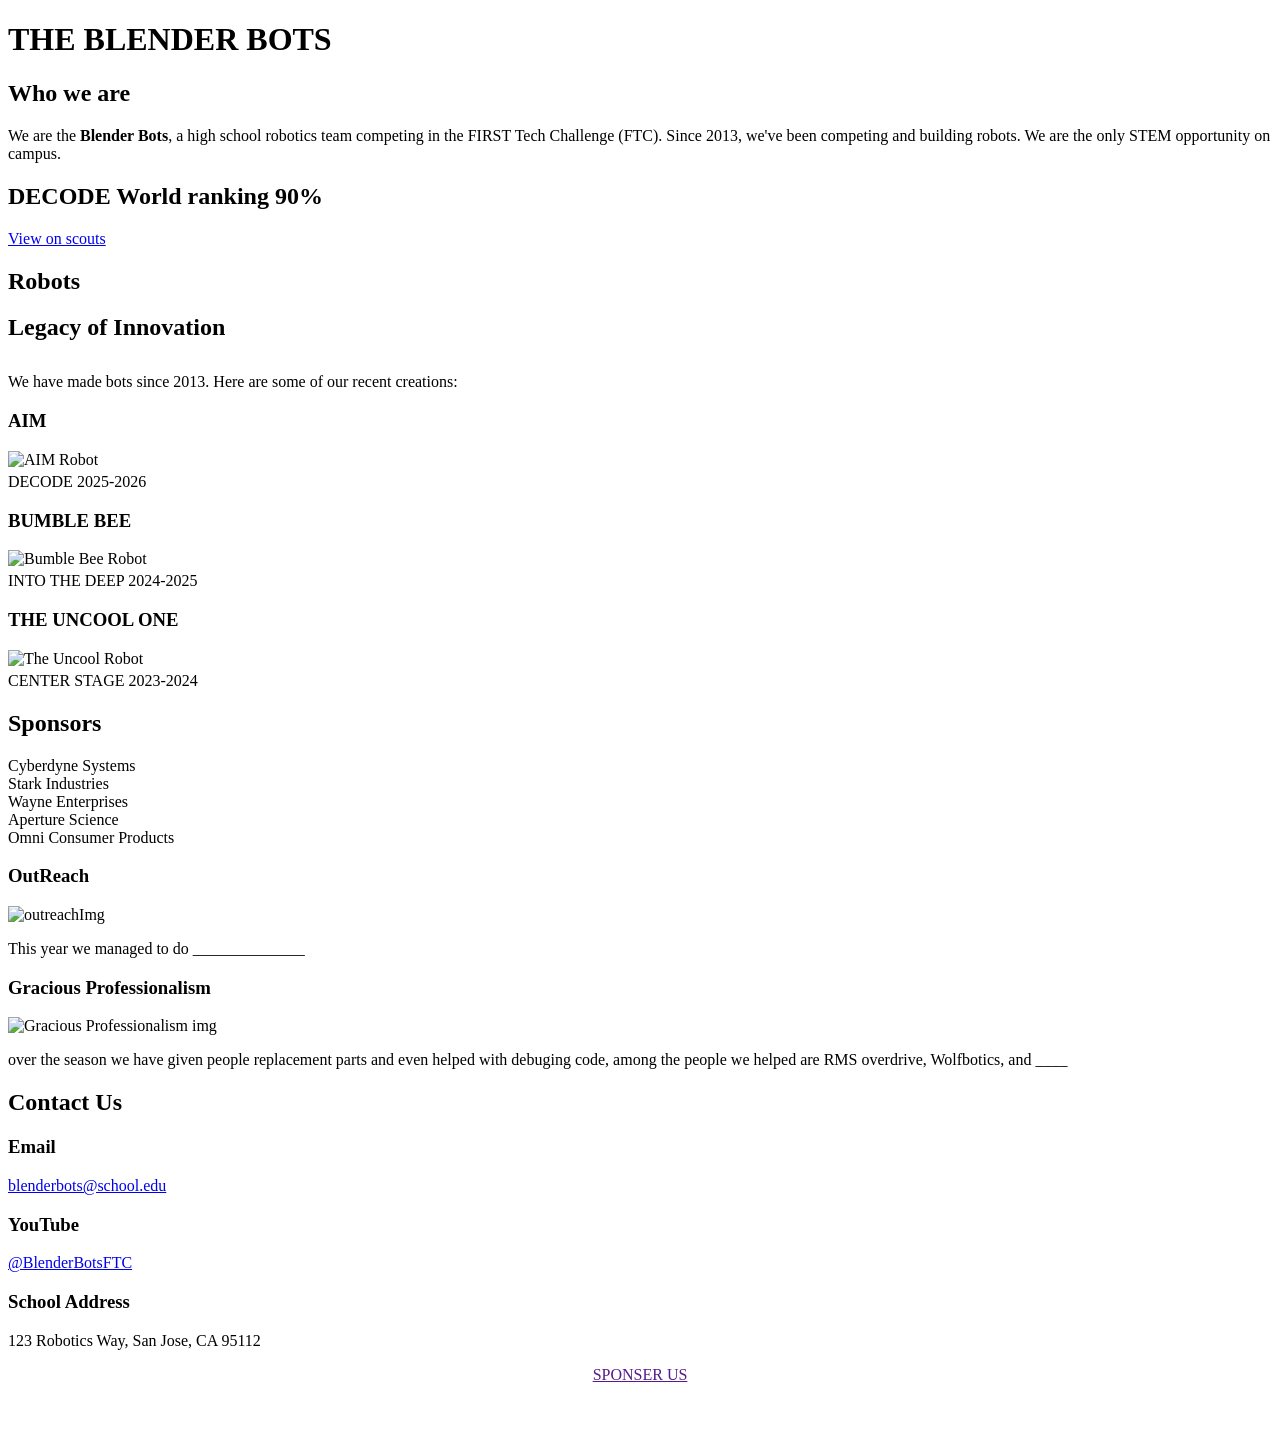
==== index.html @ 5332c852 "creating experimental changes to bot websites" ====
<!DOCTYPE html>
<html lang="en">
<head>
    <meta charset="UTF-8">
    <meta name="viewport" content="width=device-width, initial-scale=1.0">
    <title>Blender Bots | FTC Robotics</title>
    <link rel="preconnect" href="https://fonts.googleapis.com">
    <link rel="preconnect" href="https://fonts.gstatic.com" crossorigin>
    <link href="https://fonts.googleapis.com/css2?family=Inter:wght@400;600;800&display=swap" rel="stylesheet">
    <link rel="stylesheet" href="src/styles.css">
</head>
<body>

<div class="parallax"></div>
<div class="title"><h1>THE BLENDER BOTS</h1></div>

<div class="content">
    <section class="about">
        <h1>Who we are</h1>
        <p>We are the <strong>Blender Bots</strong>, a high school robotics team competing in the FIRST Tech Challenge (FTC). Since 2013, we've been competing and building robots. We are the only STEM opportunity on campus.</p>
    </section>
    <section class="info">
    <h1>
    <span class="year">DECODE</span> World ranking <span class="worldPerc">90</span>%
    </h1>

    <a class="scouts" href="https://ftcscout.org/teams/12492">View on scouts</a>
    <br>
    </section>

    <section class="ourRobots">
        <h1>Robots</h1>
        <h2 style="color: var(--neon-yellow); margin-bottom: 2rem;">Legacy of Innovation</h2>
        <p>We have made bots since 2013. Here are some of our recent creations:</p>
        
        <div class="bots">
            <div class="bot" onclick="window.location = '/src/bot.html?bot=AIM'">
                <h3 class="botName glitch" data-text="AIM">AIM</h3>
                <div class="bot-image-placeholder">
                    <img src="https://images.unsplash.com/photo-1531746790731-6c087fecd05a?auto=format&fit=crop&q=80&w=800" alt="AIM Robot">
                </div>
                <p style="margin-top: 4px;">DECODE 2025-2026</p>
            </div>
            
            <div class="bot" onclick="window.location = '/src/bot.html?bot=BUMBLE_BEE'">
                <h3 class="botName glitch" data-text="BUMBLE BEE">BUMBLE BEE</h3>
                <div class="bot-image-placeholder">
                    <img src="https://images.unsplash.com/photo-1485827404703-89b55fcc595e?auto=format&fit=crop&q=80&w=800" alt="Bumble Bee Robot">
                </div>
                <p style="margin-top: 4px;">INTO THE DEEP 2024-2025</p>
            </div>
            
            <div class="bot" onclick="window.location = '/src/bot.html?bot=THE_UNCOOL_ONE'">
                <h3 class="botName glitch" data-text="THE UNCOOL ONE">THE UNCOOL ONE</h3>
                <div class="bot-image-placeholder">
                    <img src="https://images.unsplash.com/photo-1589254065878-42c9da997008?auto=format&fit=crop&q=80&w=800" alt="The Uncool Robot">
                </div>
                <p style="margin-top: 4px;">CENTER STAGE 2023-2024</p>
            </div>
        </div>
    </section>
    <section class="sponsors">
        <h1>Sponsors</h1>
        <div class="sponsorsGrid">
            <div class="sponsor">Cyberdyne Systems</div>
            <div class="sponsor">Stark Industries</div>
            <div class="sponsor">Wayne Enterprises</div>
            <div class="sponsor">Aperture Science</div>
            <div class="sponsor">Omni Consumer Products</div>
        </div>
    </section>
    <section class="outreachSec">
    <div class="outreach">
    <h3 class="glitch" data-text="OutReach">OutReach</h3>
    <img alt="outreachImg" src="https://images.unsplash.com/photo-1589254065878-42c9da997008?auto=format&fit=crop&q=80&w=800">
    <p>This year we managed to do ______________</p>
    </div>
    <div class="GraciousProfessionalism">
    <h3 class="glitch" data-text="Gracious Professionalism">Gracious Professionalism</h3>
    <img alt="Gracious Professionalism img" src="https://images.unsplash.com/photo-1589254065878-42c9da997008?auto=format&fit=crop&q=80&w=800">
    <p>over the season we have given people replacement parts and even helped with debuging code, among the people we helped are RMS overdrive, Wolfbotics, and ____</p>
    </div>
    </section>
    <section class="contact">
        <h1>Contact Us</h1>
        <div class="contactGrid">
            <div class="contactCard">
                <h3>Email</h3>
                <a href="mailto:blenderbots@school.edu">blenderbots@school.edu</a>
            </div>
            <div class="contactCard">
                <h3>YouTube</h3>
                <a href="https://youtube.com/@BlenderBotsFTC" target="_blank">@BlenderBotsFTC</a>
            </div>
            <div class="contactCard">
                <h3>School Address</h3>
                <p>123 Robotics Way, San Jose, CA 95112</p>
            </div>
        </div>
    </section>
    <div style="text-align: center;" class="sponserUs"><a href="">SPONSER US</a></p>
    <br/>
    <br/>
</div>

</body>
</html>
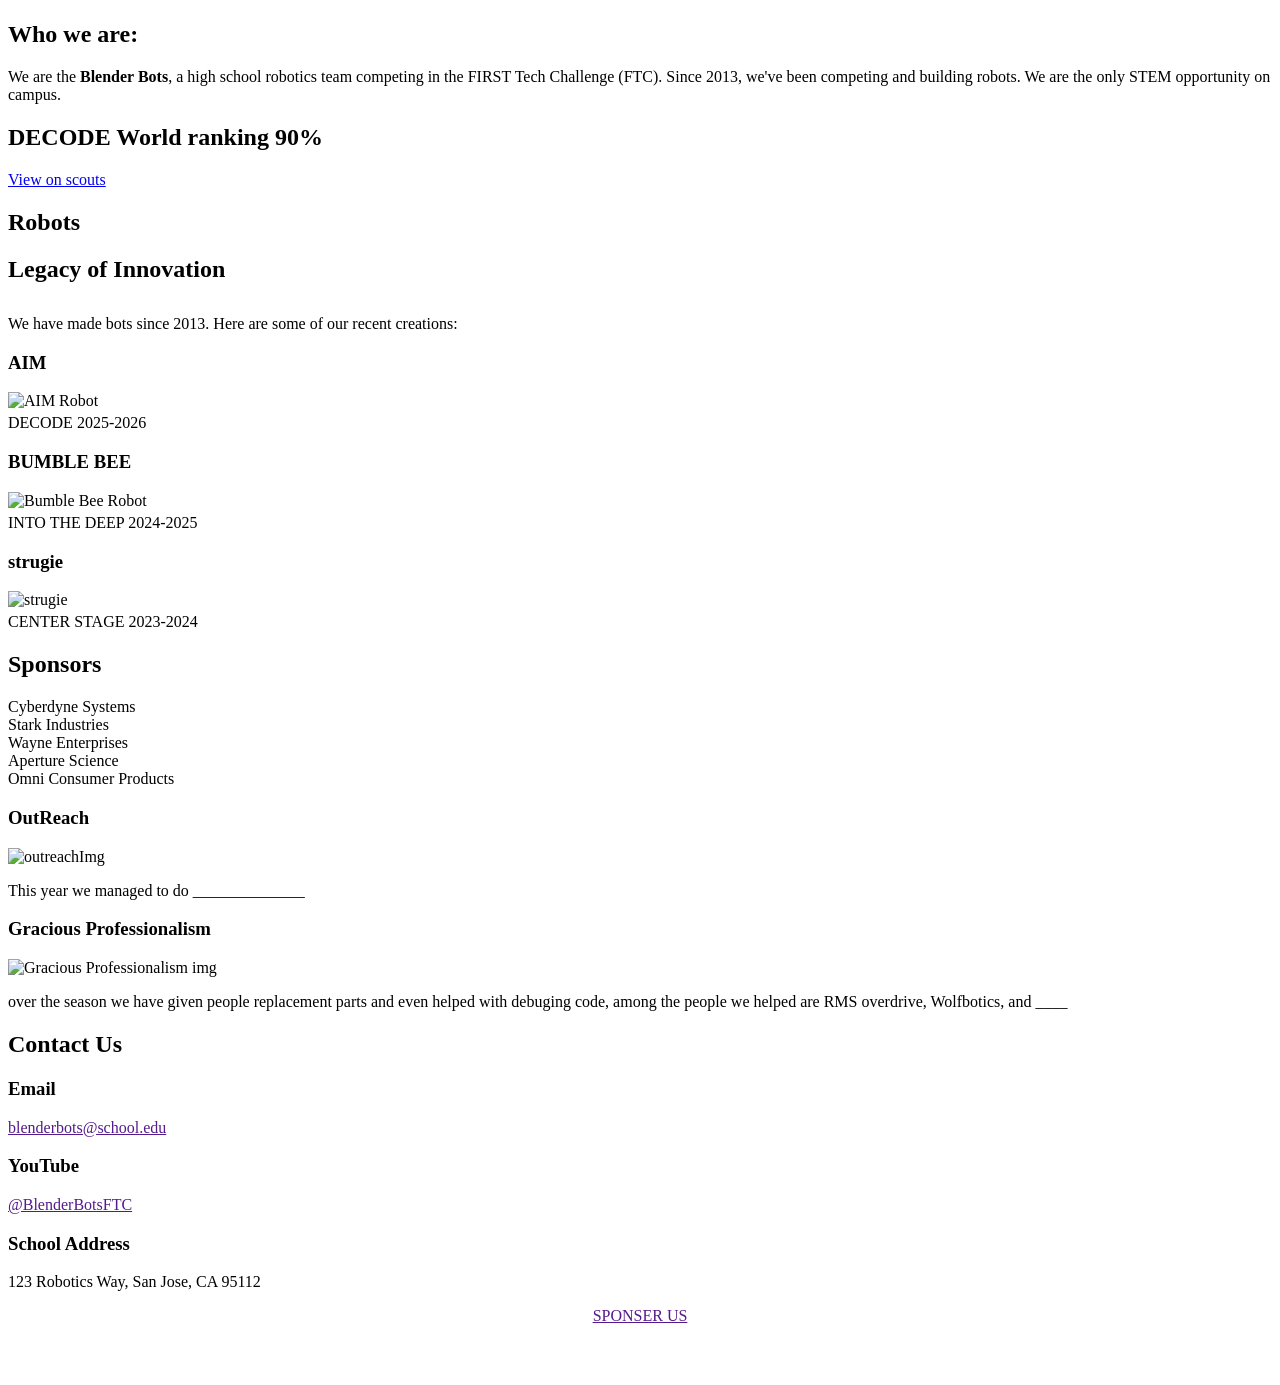
==== commit 616fba66: "updated bot.html page" ====
--- a/index.html
+++ b/index.html
@@ -12,11 +12,11 @@
 <body>
 
 <div class="parallax"></div>
-<div class="title"><h1>THE BLENDER BOTS</h1></div>
+<div><h1 class="title"></h1></div>
 
 <div class="content">
     <section class="about">
-        <h1>Who we are</h1>
+        <h1>Who we are:</h1>
         <p>We are the <strong>Blender Bots</strong>, a high school robotics team competing in the FIRST Tech Challenge (FTC). Since 2013, we've been competing and building robots. We are the only STEM opportunity on campus.</p>
     </section>
     <section class="info">
@@ -32,28 +32,28 @@
         <h1>Robots</h1>
         <h2 style="color: var(--neon-yellow); margin-bottom: 2rem;">Legacy of Innovation</h2>
         <p>We have made bots since 2013. Here are some of our recent creations:</p>
-        
+
         <div class="bots">
-            <div class="bot" onclick="window.location = '/src/bot.html?bot=AIM'">
+            <div class="bot" onclick="window.location = '/website/src/bot.html?bot=AIM'">
                 <h3 class="botName glitch" data-text="AIM">AIM</h3>
                 <div class="bot-image-placeholder">
                     <img src="https://images.unsplash.com/photo-1531746790731-6c087fecd05a?auto=format&fit=crop&q=80&w=800" alt="AIM Robot">
                 </div>
                 <p style="margin-top: 4px;">DECODE 2025-2026</p>
             </div>
-            
-            <div class="bot" onclick="window.location = '/src/bot.html?bot=BUMBLE_BEE'">
+
+            <div class="bot" onclick="window.location = '/website/src/bot.html?bot=BUMBLE_BEE'">
                 <h3 class="botName glitch" data-text="BUMBLE BEE">BUMBLE BEE</h3>
                 <div class="bot-image-placeholder">
                     <img src="https://images.unsplash.com/photo-1485827404703-89b55fcc595e?auto=format&fit=crop&q=80&w=800" alt="Bumble Bee Robot">
                 </div>
                 <p style="margin-top: 4px;">INTO THE DEEP 2024-2025</p>
             </div>
-            
-            <div class="bot" onclick="window.location = '/src/bot.html?bot=THE_UNCOOL_ONE'">
-                <h3 class="botName glitch" data-text="THE UNCOOL ONE">THE UNCOOL ONE</h3>
+
+            <div class="bot" onclick="window.location = '/website/src/bot.html?bot=strugie'">
+                <h3 class="botName glitch" data-text="strugie">strugie</h3>
                 <div class="bot-image-placeholder">
-                    <img src="https://images.unsplash.com/photo-1589254065878-42c9da997008?auto=format&fit=crop&q=80&w=800" alt="The Uncool Robot">
+                    <img src="https://images.unsplash.com/photo-1589254065878-42c9da997008?auto=format&fit=crop&q=80&w=800" alt="strugie">
                 </div>
                 <p style="margin-top: 4px;">CENTER STAGE 2023-2024</p>
             </div>
@@ -86,11 +86,11 @@
         <div class="contactGrid">
             <div class="contactCard">
                 <h3>Email</h3>
-                <a href="mailto:blenderbots@school.edu">blenderbots@school.edu</a>
+                <a href="">blenderbots@school.edu</a>
             </div>
             <div class="contactCard">
                 <h3>YouTube</h3>
-                <a href="https://youtube.com/@BlenderBotsFTC" target="_blank">@BlenderBotsFTC</a>
+                <a href="" target="_blank">@BlenderBotsFTC</a>
             </div>
             <div class="contactCard">
                 <h3>School Address</h3>
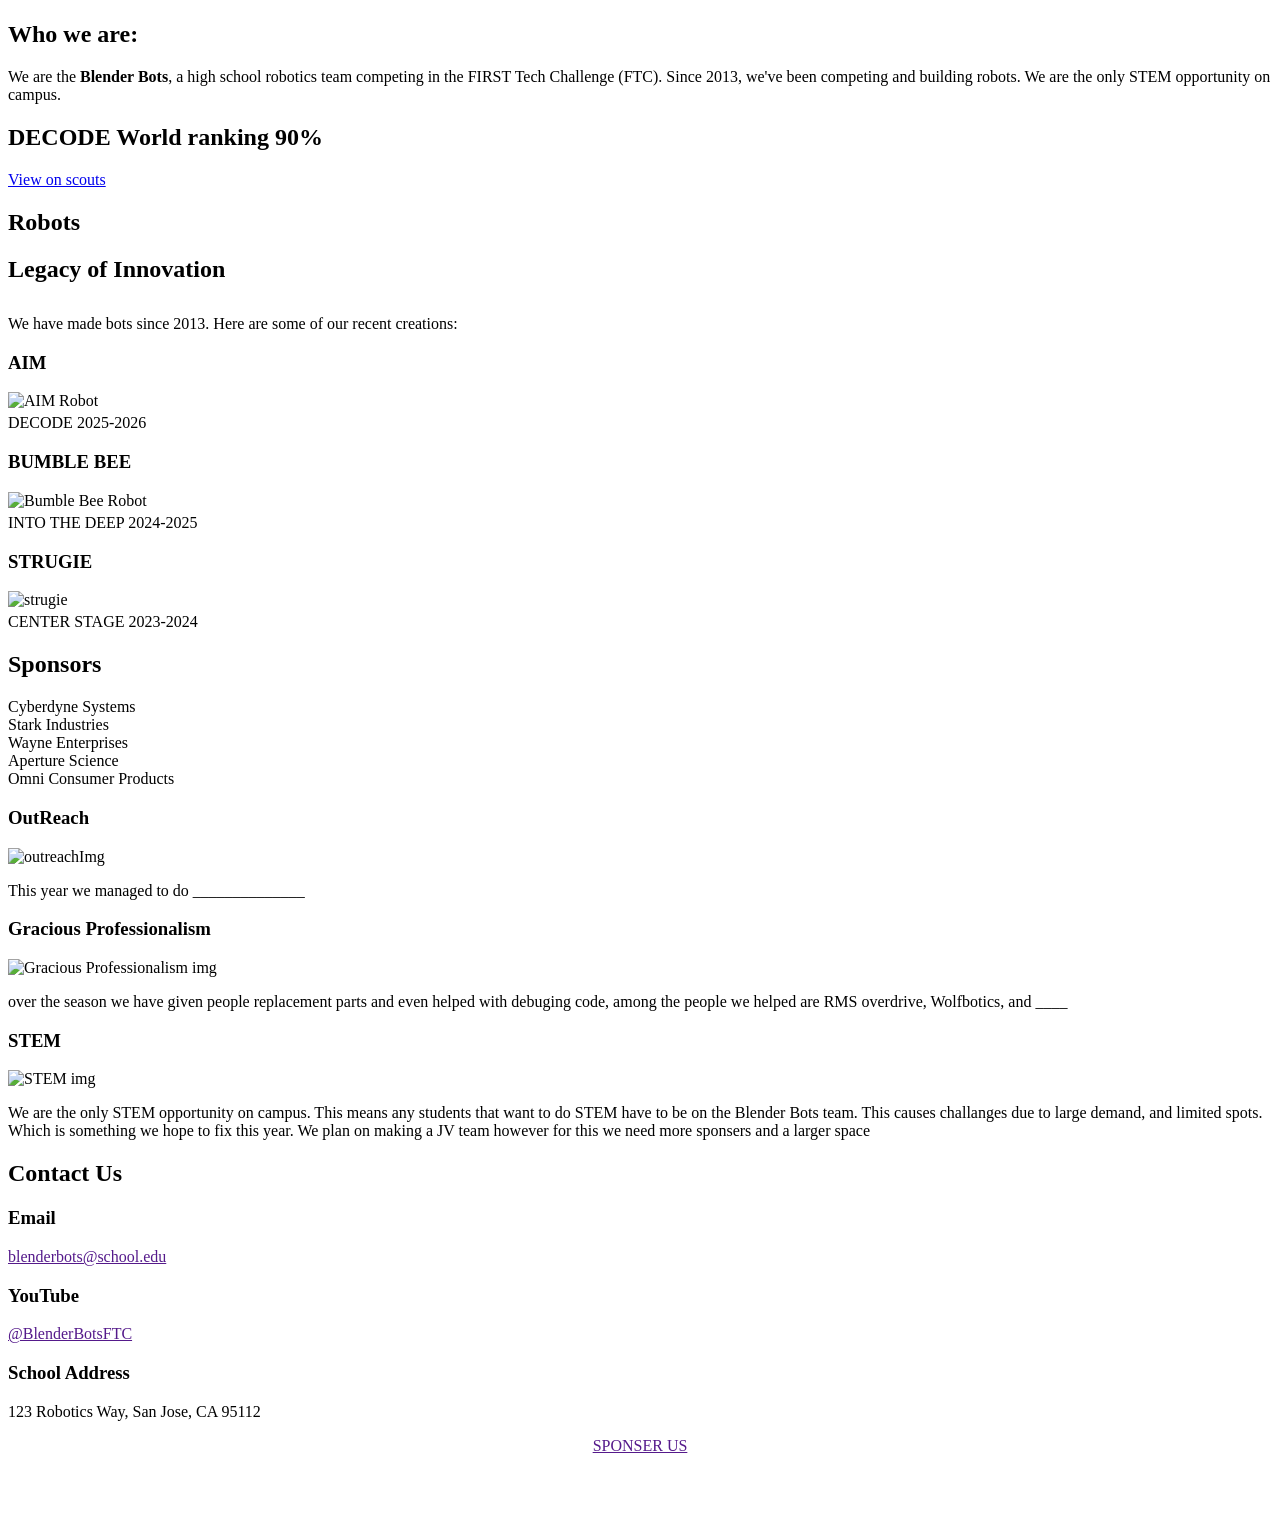
==== commit 4bd06671: "updated photo urls" ====
--- a/index.html
+++ b/index.html
@@ -37,7 +37,7 @@
             <div class="bot" onclick="window.location = '/website/src/bot.html?bot=AIM'">
                 <h3 class="botName glitch" data-text="AIM">AIM</h3>
                 <div class="bot-image-placeholder">
-                    <img src="https://images.unsplash.com/photo-1531746790731-6c087fecd05a?auto=format&fit=crop&q=80&w=800" alt="AIM Robot">
+                    <img src="/website/src/photos/DECODE1.png" alt="AIM Robot">
                 </div>
                 <p style="margin-top: 4px;">DECODE 2025-2026</p>
             </div>
@@ -45,15 +45,15 @@
             <div class="bot" onclick="window.location = '/website/src/bot.html?bot=BUMBLE_BEE'">
                 <h3 class="botName glitch" data-text="BUMBLE BEE">BUMBLE BEE</h3>
                 <div class="bot-image-placeholder">
-                    <img src="https://images.unsplash.com/photo-1485827404703-89b55fcc595e?auto=format&fit=crop&q=80&w=800" alt="Bumble Bee Robot">
+                    <img src="/website/src/photos/INTO_THE_DEEP1.png" alt="Bumble Bee Robot">
                 </div>
                 <p style="margin-top: 4px;">INTO THE DEEP 2024-2025</p>
             </div>
 
             <div class="bot" onclick="window.location = '/website/src/bot.html?bot=strugie'">
-                <h3 class="botName glitch" data-text="strugie">strugie</h3>
+                <h3 class="botName glitch" data-text="strugie">STRUGIE</h3>
                 <div class="bot-image-placeholder">
-                    <img src="https://images.unsplash.com/photo-1589254065878-42c9da997008?auto=format&fit=crop&q=80&w=800" alt="strugie">
+                    <img src="/website/src/photos/CENTERSTAGE1.png" alt="strugie">
                 </div>
                 <p style="margin-top: 4px;">CENTER STAGE 2023-2024</p>
             </div>
@@ -72,13 +72,20 @@
     <section class="outreachSec">
     <div class="outreach">
     <h3 class="glitch" data-text="OutReach">OutReach</h3>
-    <img alt="outreachImg" src="https://images.unsplash.com/photo-1589254065878-42c9da997008?auto=format&fit=crop&q=80&w=800">
+    <img alt="outreachImg" src="/website/src/photos/outreach1.png">
     <p>This year we managed to do ______________</p>
     </div>
     <div class="GraciousProfessionalism">
     <h3 class="glitch" data-text="Gracious Professionalism">Gracious Professionalism</h3>
-    <img alt="Gracious Professionalism img" src="https://images.unsplash.com/photo-1589254065878-42c9da997008?auto=format&fit=crop&q=80&w=800">
+    <img alt="Gracious Professionalism img" src="/website/src/photos/graciousprofessionalism1.png">
     <p>over the season we have given people replacement parts and even helped with debuging code, among the people we helped are RMS overdrive, Wolfbotics, and ____</p>
+    </div>
+    <div class="STEM">
+    <h3 class="glitch" data-text="STEM">STEM</h3>
+    <img alt="STEM img" src="/website/src/photos/STEM2.png">
+    <p>
+    We are the only STEM opportunity on campus. This means any students that want to do STEM have to be on the Blender Bots team. This causes challanges due to large demand, and limited spots. Which is something we hope to fix this year. We plan on making a JV team however for this we need more sponsers and a larger space
+    </p>
     </div>
     </section>
     <section class="contact">
@@ -101,6 +108,12 @@
     <div style="text-align: center;" class="sponserUs"><a href="">SPONSER US</a></p>
     <br/>
     <br/>
+    <script src="src/scripts.js">
+      const isMobile = navigator.userAgentData?.mobile;
+      if (isMobile) {
+        document.querySelector(".parallax").style.backgroundImage = "linear-gradient(rgba(0, 0, 0, 0.5), rgba(0, 0, 0, 0.5)), url('/website/src/photos/team-photo-mobile.png')";
+      }
+    </script>
 </div>
 
 </body>
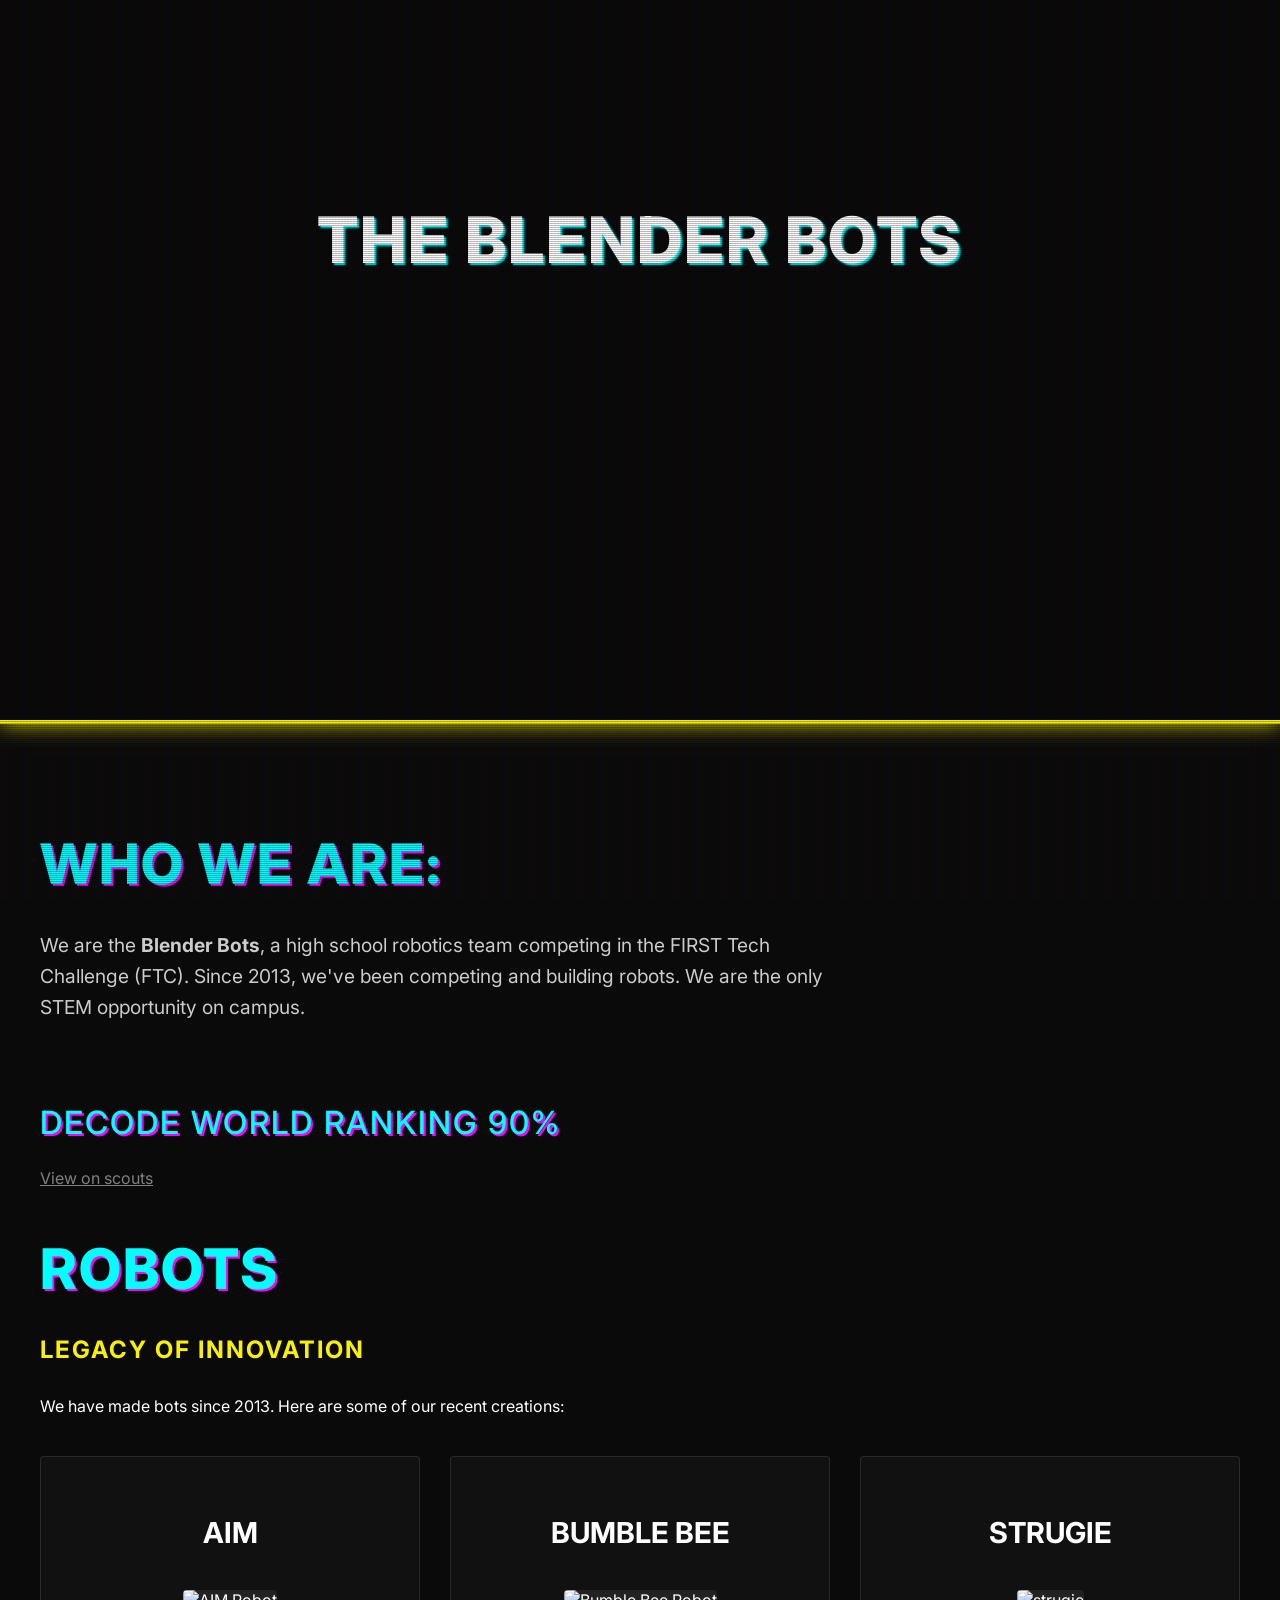
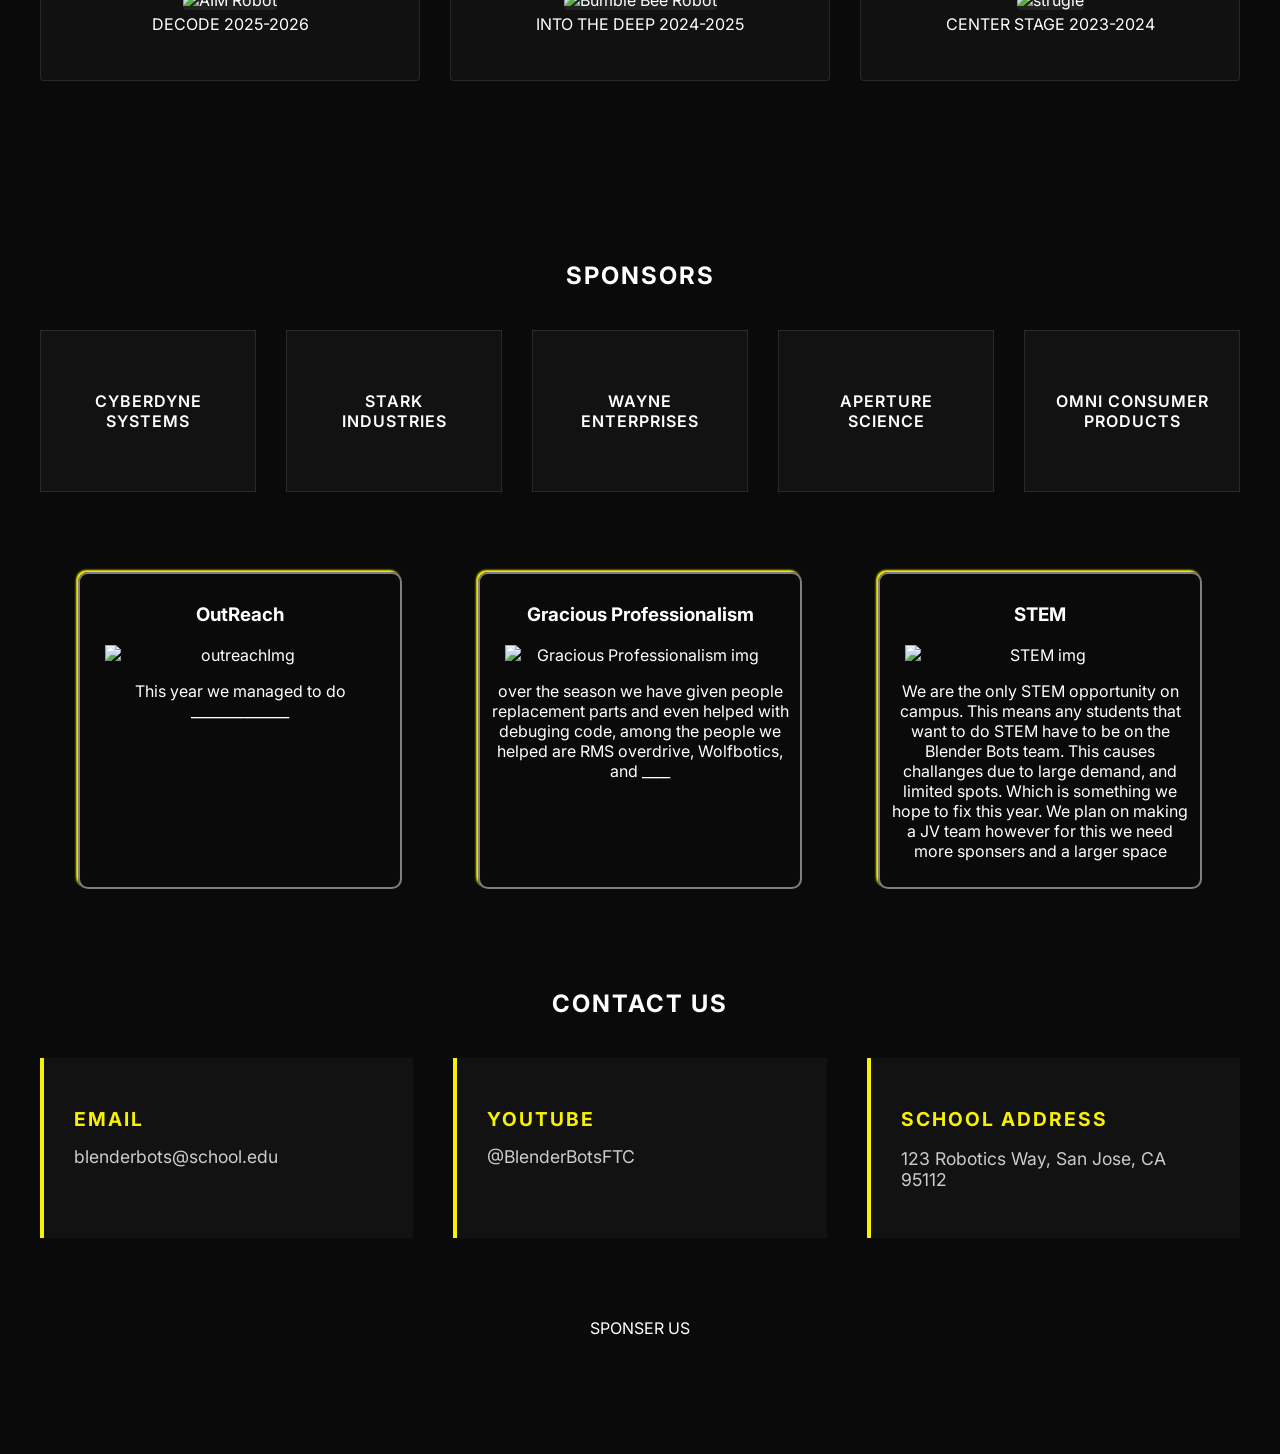
==== commit d6ee3e4a: "changed paralax background" ====
--- a/index.html
+++ b/index.html
@@ -34,26 +34,26 @@
         <p>We have made bots since 2013. Here are some of our recent creations:</p>
 
         <div class="bots">
-            <div class="bot" onclick="window.location = '/website/src/bot.html?bot=AIM'">
+            <div class="bot" onclick="window.location = 'src/bot.html?bot=AIM'">
                 <h3 class="botName glitch" data-text="AIM">AIM</h3>
                 <div class="bot-image-placeholder">
-                    <img src="/website/src/photos/DECODE1.png" alt="AIM Robot">
+                    <img src="src/photos/DECODE1.png" alt="AIM Robot">
                 </div>
                 <p style="margin-top: 4px;">DECODE 2025-2026</p>
             </div>
 
-            <div class="bot" onclick="window.location = '/website/src/bot.html?bot=BUMBLE_BEE'">
+            <div class="bot" onclick="window.location = 'src/bot.html?bot=BUMBLE_BEE'">
                 <h3 class="botName glitch" data-text="BUMBLE BEE">BUMBLE BEE</h3>
                 <div class="bot-image-placeholder">
-                    <img src="/website/src/photos/INTO_THE_DEEP1.png" alt="Bumble Bee Robot">
+                    <img src="src/photos/INTO_THE_DEEP1.png" alt="Bumble Bee Robot">
                 </div>
                 <p style="margin-top: 4px;">INTO THE DEEP 2024-2025</p>
             </div>
 
-            <div class="bot" onclick="window.location = '/website/src/bot.html?bot=strugie'">
+            <div class="bot" onclick="window.location = 'src/bot.html?bot=strugie'">
                 <h3 class="botName glitch" data-text="strugie">STRUGIE</h3>
                 <div class="bot-image-placeholder">
-                    <img src="/website/src/photos/CENTERSTAGE1.png" alt="strugie">
+                    <img src="src/photos/CENTERSTAGE1.png" alt="strugie">
                 </div>
                 <p style="margin-top: 4px;">CENTER STAGE 2023-2024</p>
             </div>
@@ -72,17 +72,17 @@
     <section class="outreachSec">
     <div class="outreach">
     <h3 class="glitch" data-text="OutReach">OutReach</h3>
-    <img alt="outreachImg" src="/website/src/photos/outreach1.png">
+    <img alt="outreachImg" src="src/photos/outreach1.png">
     <p>This year we managed to do ______________</p>
     </div>
     <div class="GraciousProfessionalism">
     <h3 class="glitch" data-text="Gracious Professionalism">Gracious Professionalism</h3>
-    <img alt="Gracious Professionalism img" src="/website/src/photos/graciousprofessionalism1.png">
+    <img alt="Gracious Professionalism img" src="src/photos/graciousprofessionalism1.png">
     <p>over the season we have given people replacement parts and even helped with debuging code, among the people we helped are RMS overdrive, Wolfbotics, and ____</p>
     </div>
     <div class="STEM">
     <h3 class="glitch" data-text="STEM">STEM</h3>
-    <img alt="STEM img" src="/website/src/photos/STEM2.png">
+    <img alt="STEM img" src="src/photos/STEM2.png">
     <p>
     We are the only STEM opportunity on campus. This means any students that want to do STEM have to be on the Blender Bots team. This causes challanges due to large demand, and limited spots. Which is something we hope to fix this year. We plan on making a JV team however for this we need more sponsers and a larger space
     </p>
@@ -108,10 +108,11 @@
     <div style="text-align: center;" class="sponserUs"><a href="">SPONSER US</a></p>
     <br/>
     <br/>
-    <script src="src/scripts.js">
-      const isMobile = navigator.userAgentData?.mobile;
+    <script src="src/scripts.js"></script>
+    <script>
+      const isMobile = navigator.userAgentData?.mobile || /Mobi|Android|iPhone|iPad|iPod/.test(navigator.userAgent);
       if (isMobile) {
-        document.querySelector(".parallax").style.backgroundImage = "linear-gradient(rgba(0, 0, 0, 0.5), rgba(0, 0, 0, 0.5)), url('/website/src/photos/team-photo-mobile.png')";
+        document.querySelector(".parallax").style.backgroundImage = "linear-gradient(rgba(0, 0, 0, 0.5), rgba(0, 0, 0, 0.5)), url('src/photos/team-photo-mobile.png')";
       }
     </script>
 </div>
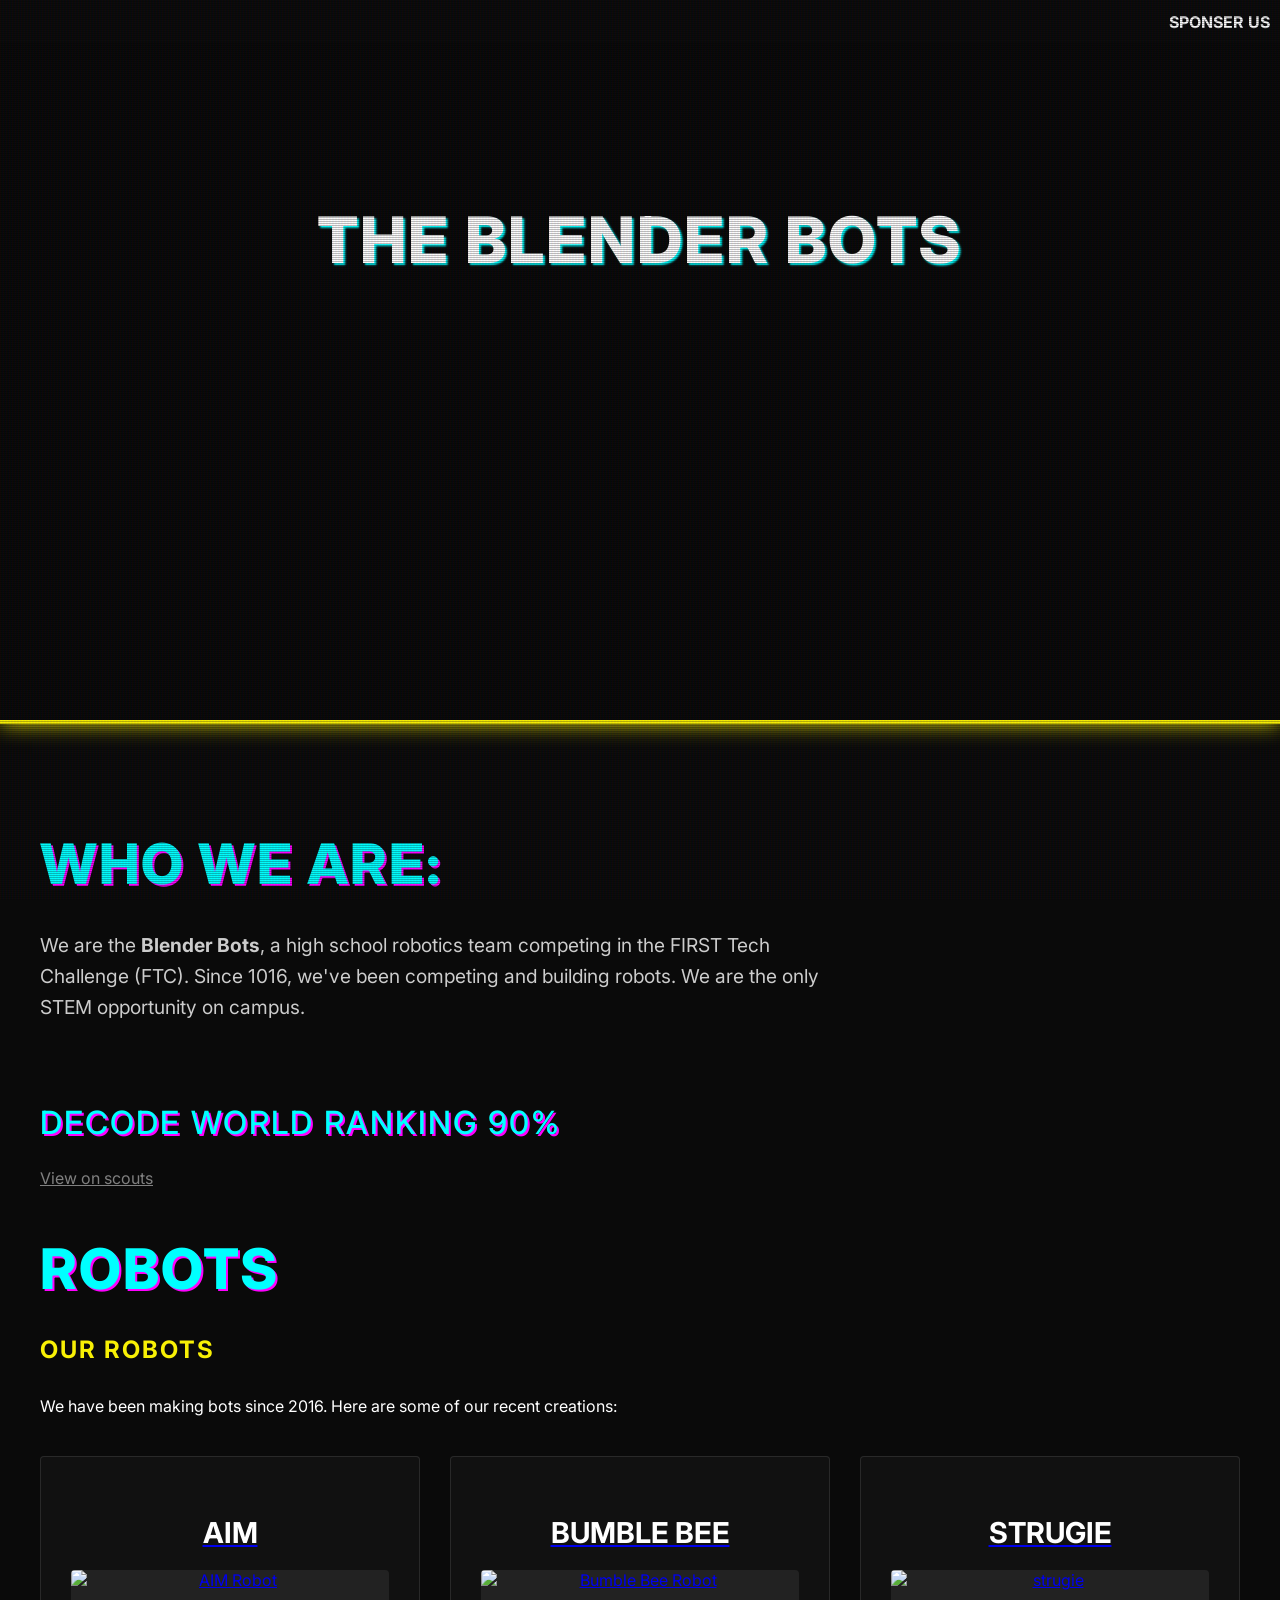
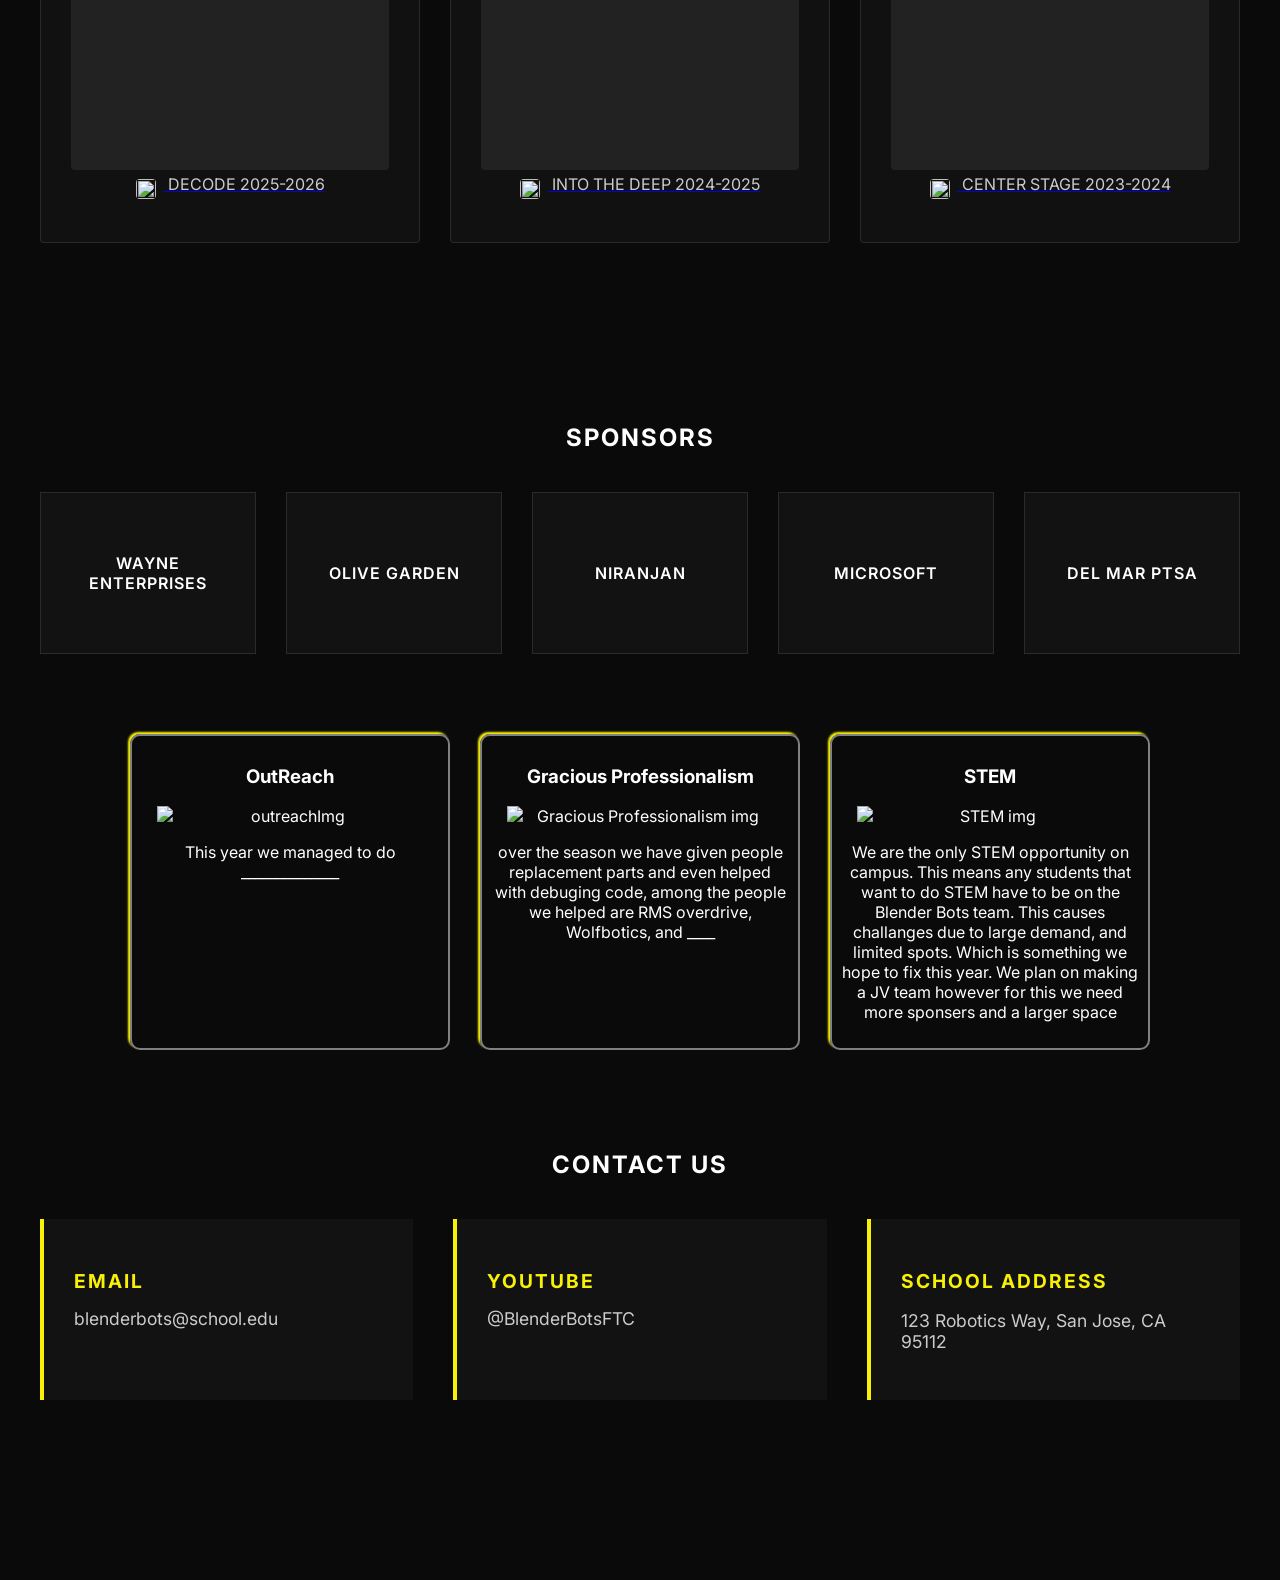
==== commit e1cd58bb: "removed unnessesary js" ====
--- a/index.html
+++ b/index.html
@@ -17,7 +17,7 @@
 <div class="content">
     <section class="about">
         <h1>Who we are:</h1>
-        <p>We are the <strong>Blender Bots</strong>, a high school robotics team competing in the FIRST Tech Challenge (FTC). Since 2013, we've been competing and building robots. We are the only STEM opportunity on campus.</p>
+        <p>We are the <strong>Blender Bots</strong>, a high school robotics team competing in the FIRST Tech Challenge (FTC). Since 1016, we've been competing and building robots. We are the only STEM opportunity on campus.</p>
     </section>
     <section class="info">
     <h1>
@@ -30,58 +30,58 @@
 
     <section class="ourRobots">
         <h1>Robots</h1>
-        <h2 style="color: var(--neon-yellow); margin-bottom: 2rem;">Legacy of Innovation</h2>
-        <p>We have made bots since 2013. Here are some of our recent creations:</p>
+        <h2 style="color: var(--neon-yellow); margin-bottom: 2rem;">Our robots</h2>
+        <p>We have been making bots since 2016. Here are some of our recent creations:</p>
 
         <div class="bots">
-            <div class="bot" onclick="window.location = 'src/bot.html?bot=AIM'">
-                <h3 class="botName glitch" data-text="AIM">AIM</h3>
+            <a class="bot" href='src/bot.html?bot=AIM'>
+                <h3 class="botName" data-text="AIM">AIM</h3>
                 <div class="bot-image-placeholder">
                     <img src="src/photos/DECODE1.png" alt="AIM Robot">
                 </div>
-                <p style="margin-top: 4px;">DECODE 2025-2026</p>
-            </div>
+                <p style="margin-top: 4px;"><img alt="" class="yearIcon" src="https://ftc-resources.firstinspires.org/uploads/6f38e49e-8cd2-46e2-8885-c872aee20eaa"> DECODE 2025-2026</p>
+            </a>
 
-            <div class="bot" onclick="window.location = 'src/bot.html?bot=BUMBLE_BEE'">
-                <h3 class="botName glitch" data-text="BUMBLE BEE">BUMBLE BEE</h3>
+            <a class="bot" href='src/bot.html?bot=BUMBLE_BEE'>
+                <h3 class="botName" data-text="BUMBLE BEE">BUMBLE BEE</h3>
                 <div class="bot-image-placeholder">
                     <img src="src/photos/INTO_THE_DEEP1.png" alt="Bumble Bee Robot">
                 </div>
-                <p style="margin-top: 4px;">INTO THE DEEP 2024-2025</p>
-            </div>
+                <p style="margin-top: 4px;"><img alt="" src="https://i0.wp.com/firstroboticsbc.org/wp-content/uploads/2024/04/FIRST_DIVE-intothedeep-PatchLogo.webp?resize=476%2C526&ssl=1" class="yearIcon"> INTO THE DEEP 2024-2025</p>
+            </a>
 
-            <div class="bot" onclick="window.location = 'src/bot.html?bot=strugie'">
-                <h3 class="botName glitch" data-text="strugie">STRUGIE</h3>
+            <a class="bot" href='src/bot.html?bot=strugie'>
+                <h3 class="botName" data-text="STRUGIE">STRUGIE</h3>
                 <div class="bot-image-placeholder">
                     <img src="src/photos/CENTERSTAGE1.png" alt="strugie">
                 </div>
-                <p style="margin-top: 4px;">CENTER STAGE 2023-2024</p>
-            </div>
+                <p style="margin-top: 4px;"><img alt="" class="yearIcon" src="https://nmftc.org/wp-content/uploads/2023/07/FIRST_CENTERSTAGE_Logo_Horizontal_RGB_June.png"> CENTER STAGE 2023-2024</p>
+            </a>
         </div>
     </section>
     <section class="sponsors">
         <h1>Sponsors</h1>
         <div class="sponsorsGrid">
-            <div class="sponsor">Cyberdyne Systems</div>
-            <div class="sponsor">Stark Industries</div>
-            <div class="sponsor">Wayne Enterprises</div>
-            <div class="sponsor">Aperture Science</div>
-            <div class="sponsor">Omni Consumer Products</div>
+            <a class="sponsor" href="https://_/" target="_blank">Wayne Enterprises</a>
+            <a class="sponsor" href="https://_/" target="_blank">Olive garden</a>
+            <a class="sponsor" href="https://_/" target="_blank">Niranjan</a>
+            <a class="sponsor" href="https://_/" target="_blank">Microsoft</a>
+            <a class="sponsor" href="https://_/" target="_blank">Del Mar PTSA</a>
         </div>
     </section>
     <section class="outreachSec">
     <div class="outreach">
-    <h3 class="glitch" data-text="OutReach">OutReach</h3>
+    <h3 class="" data-text="OutReach">OutReach</h3>
     <img alt="outreachImg" src="src/photos/outreach1.png">
     <p>This year we managed to do ______________</p>
     </div>
     <div class="GraciousProfessionalism">
-    <h3 class="glitch" data-text="Gracious Professionalism">Gracious Professionalism</h3>
+    <h3 class="" data-text="Gracious Professionalism">Gracious Professionalism</h3>
     <img alt="Gracious Professionalism img" src="src/photos/graciousprofessionalism1.png">
     <p>over the season we have given people replacement parts and even helped with debuging code, among the people we helped are RMS overdrive, Wolfbotics, and ____</p>
     </div>
     <div class="STEM">
-    <h3 class="glitch" data-text="STEM">STEM</h3>
+    <h3 class="" data-text="STEM">STEM</h3>
     <img alt="STEM img" src="src/photos/STEM2.png">
     <p>
     We are the only STEM opportunity on campus. This means any students that want to do STEM have to be on the Blender Bots team. This causes challanges due to large demand, and limited spots. Which is something we hope to fix this year. We plan on making a JV team however for this we need more sponsers and a larger space
@@ -105,10 +105,9 @@
             </div>
         </div>
     </section>
-    <div style="text-align: center;" class="sponserUs"><a href="">SPONSER US</a></p>
+    <div style="text-align: center;" class="sponserUs"><div><a href="/src/sponserUs.html">SPONSER US</a></div></div>
     <br/>
     <br/>
-    <script src="src/scripts.js"></script>
     <script>
       const isMobile = navigator.userAgentData?.mobile || /Mobi|Android|iPhone|iPad|iPod/.test(navigator.userAgent);
       if (isMobile) {
--- a/src/styles.css
+++ b/src/styles.css
@@ -0,0 +1,679 @@
+:root {
+    --neon-pink: #f8f005;
+    --neon-cyan: #00ffff;
+    --neon-yellow: #f8f005;
+    --bg-black: #0a0a0a;
+    --neon-magenta: #ff00ff;
+}
+
+body {
+    background-color: var(--bg-black);
+    color: white;
+    font-family: "Inter", sans-serif;
+    margin: 0;
+    padding: 0;
+    overflow-x: hidden;
+}
+
+/* Scanline effect */
+body::before {
+    content: " ";
+    display: block;
+    position: fixed;
+    top: 0;
+    left: 0;
+    bottom: 0;
+    right: 0;
+    background:
+        linear-gradient(rgba(18, 16, 16, 0) 50%, rgba(0, 0, 0, 0.25) 50%),
+        linear-gradient(
+            90deg,
+            rgba(255, 0, 0, 0.06),
+            rgba(0, 255, 0, 0.02),
+            rgba(0, 0, 255, 0.06)
+        );
+    z-index: 2;
+    background-size:
+        100% 2px,
+        3px 100%;
+    pointer-events: none;
+}
+
+.parallax {
+    background-color: #111; /* Fallback color */
+    background-image:
+        linear-gradient(rgba(0, 0, 0, 0.5), rgba(0, 0, 0, 0.5)),
+        url("/src/photos/team-photo.png");
+    min-height: 80vh;
+    background-attachment: fixed;
+    background-position: center;
+    background-repeat: no-repeat;
+    background-size: cover;
+    position: relative;
+    border-bottom: 4px solid var(--neon-pink);
+    box-shadow: 0 0 20px var(--neon-pink);
+}
+
+.content {
+    padding: 60px 20px;
+    max-width: 1200px;
+    margin: 0 auto;
+    position: relative;
+    z-index: 1;
+}
+
+.about,
+.ourRobots {
+    margin-bottom: 80px;
+}
+
+h1,
+h2 {
+    text-transform: uppercase;
+    letter-spacing: 2px;
+}
+
+.about h1,
+.ourRobots h1 {
+    font-size: 3.5rem;
+    font-weight: 800;
+    margin-bottom: 2rem;
+    color: var(--neon-cyan);
+    text-shadow: 2px 2px 0px var(--neon-magenta);
+}
+
+.about p {
+    font-size: 1.2rem;
+    line-height: 1.6;
+    color: #ccc;
+    max-width: 800px;
+}
+
+.bots {
+    display: grid;
+    grid-template-columns: repeat(auto-fit, minmax(300px, 1fr));
+    gap: 30px;
+    margin-top: 40px;
+}
+
+.bot {
+    background: rgba(255, 255, 255, 0.03);
+    border: 1px solid rgba(255, 255, 255, 0.1);
+    border-radius: 4px;
+    padding: 30px;
+    text-align: center;
+    transition: all 0.3s ease;
+    position: relative;
+    overflow: hidden;
+    cursor: pointer;
+}
+
+.bot::before {
+    content: "";
+    position: absolute;
+    top: 0;
+    left: 0;
+    width: 100%;
+    height: 2px;
+    background: var(--neon-pink);
+    transform: scaleX(0);
+    transition: transform 0.3s ease;
+}
+
+.bot:hover {
+    background: rgba(255, 255, 255, 0.05);
+    border-color: var(--neon-pink);
+    box-shadow: 0 0 30px rgba(248, 240, 5, 0.3);
+    transform: translateY(-10px);
+}
+
+.bot:hover::before {
+    transform: scaleX(1);
+}
+
+.botName {
+    font-size: 1.8rem;
+    margin-bottom: 20px;
+    color: white;
+}
+
+.bot .bot-image-placeholder {
+    width: 100%;
+    height: 200px;
+    overflow: hidden;
+    border-radius: 4px;
+    margin-top: 20px;
+    background: #222;
+}
+
+.bot .bot-image-placeholder img {
+    width: 100%;
+    height: 100%;
+    object-fit: cover;
+    display: block;
+}
+
+/* Glitch Effect - Only on Hover for Robot Names and Outreach Titles */
+.glitch {
+    position: relative;
+    display: inline-block;
+}
+
+.glitch::before,
+.glitch::after {
+    content: attr(data-text);
+    position: absolute;
+    top: 0;
+    left: 0;
+    width: 100%;
+    height: 100%;
+    background: transparent;
+    pointer-events: none;
+    opacity: 0; /* Hidden by default */
+    transition: opacity 0.2s ease;
+}
+
+/* trigger on hover for bots and outreach section boxes */
+.bot:hover .glitch::before,
+.bot:hover .glitch::after,
+.outreach:hover .glitch::before,
+.outreach:hover .glitch::after,
+.STEM:hover .glitch::before,
+.STEM:hover .glitch::after,
+.GraciousProfessionalism:hover .glitch::before,
+.GraciousProfessionalism:hover .glitch::after {
+    opacity: 1; /* Show on hover */
+}
+
+.bot:hover .glitch::before,
+.outreach:hover .glitch::before,
+.STEM:hover .glitch::before,
+.GraciousProfessionalism:hover .glitch::before {
+    left: 4px;
+    text-shadow: -3px 0 var(--neon-cyan);
+    clip-path: inset(44% 0 43% 0);
+    animation: glitch-anim 2s infinite linear alternate-reverse;
+}
+
+.bot:hover .glitch::after,
+.outreach:hover .glitch::after,
+.STEM:hover .glitch::after,
+.GraciousProfessionalism:hover .glitch::after {
+    --slice-0: inset(50% 50% 50% 50%);
+    --slice-1: inset(80% -6px 0 0);
+    --slice-2: inset(50% -6px 30% 0);
+    --slice-3: inset(10% -6px 85% 0);
+    --slice-4: inset(40% -6px 43% 0);
+    --slice-5: inset(80% -6px 5% 0);
+    background-color: var(--bg-black);
+    text-shadow:
+        -3px -3px 0px #f8f005,
+        3px 3px 0px #00e6f6;
+    clip-path: var(--slice-0);
+    animation: 1s glitch;
+    animation-timing-function: steps(2, end);
+    left: 0;
+}
+
+@keyframes glitch-anim {
+    0% {
+        clip-path: inset(31% 0 6% 0);
+        transform: skew(0.85deg);
+    }
+    5% {
+        clip-path: inset(70% 0 29% 0);
+        transform: skew(0.85deg);
+    }
+    10% {
+        clip-path: inset(29% 0 17% 0);
+        transform: skew(0.85deg);
+    }
+    15% {
+        clip-path: inset(16% 0 9% 0);
+        transform: skew(0.85deg);
+    }
+    20% {
+        clip-path: inset(2% 0 77% 0);
+        transform: skew(0.85deg);
+    }
+    25% {
+        clip-path: inset(13% 0 86% 0);
+        transform: skew(0.85deg);
+    }
+    30% {
+        clip-path: inset(80% 0 17% 0);
+        transform: skew(0.85deg);
+    }
+    35% {
+        clip-path: inset(91% 0 2% 0);
+        transform: skew(0.85deg);
+    }
+    40% {
+        clip-path: inset(79% 0 15% 0);
+        transform: skew(0.85deg);
+    }
+    45% {
+        clip-path: inset(75% 0 60% 0);
+        transform: skew(0.85deg);
+    }
+    50% {
+        clip-path: inset(59% 0 2% 0);
+        transform: skew(0.85deg);
+    }
+    55% {
+        clip-path: inset(29% 0 87% 0);
+        transform: skew(0.85deg);
+    }
+    60% {
+        clip-path: inset(15% 0 1% 0);
+        transform: skew(0.85deg);
+    }
+    65% {
+        clip-path: inset(82% 0 70% 0);
+        transform: skew(0.85deg);
+    }
+    70% {
+        clip-path: inset(97% 0 86% 0);
+        transform: skew(0.85deg);
+    }
+    75% {
+        clip-path: inset(25% 0 60% 0);
+        transform: skew(0.85deg);
+    }
+    80% {
+        clip-path: inset(34% 0 86% 0);
+        transform: skew(0.85deg);
+    }
+    85% {
+        clip-path: inset(54% 0 51% 0);
+        transform: skew(0.85deg);
+    }
+    90% {
+        clip-path: inset(15% 0 96% 0);
+        transform: skew(0.85deg);
+    }
+    95% {
+        clip-path: inset(28% 0 10% 0);
+        transform: skew(0.85deg);
+    }
+    100% {
+        clip-path: inset(45% 0 2% 0);
+        transform: skew(0.85deg);
+    }
+}
+
+@keyframes glitch {
+    0% {
+        clip-path: var(--slice-1);
+        transform: translate(-20px, -10px);
+    }
+
+    10% {
+        clip-path: var(--slice-3);
+        transform: translate(10px, 10px);
+    }
+
+    20% {
+        clip-path: var(--slice-1);
+        transform: translate(-10px, 10px);
+    }
+
+    30% {
+        clip-path: var(--slice-3);
+        transform: translate(0px, 5px);
+    }
+
+    40% {
+        clip-path: var(--slice-2);
+        transform: translate(-5px, 0px);
+    }
+
+    50% {
+        clip-path: var(--slice-3);
+        transform: translate(5px, 0px);
+    }
+
+    60% {
+        clip-path: var(--slice-4);
+        transform: translate(5px, 10px);
+    }
+
+    70% {
+        clip-path: var(--slice-2);
+        transform: translate(-10px, 10px);
+    }
+
+    80% {
+        clip-path: var(--slice-5);
+        transform: translate(20px, -10px);
+    }
+
+    90% {
+        clip-path: var(--slice-1);
+        transform: translate(-10px, 0px);
+    }
+
+    100% {
+        clip-path: var(--slice-1);
+        transform: translate(0, 0);
+    }
+}
+
+/* Sponsors Section */
+.sponsors {
+    padding: 80px 0;
+    text-align: center;
+}
+
+.sponsorsGrid {
+    display: grid;
+    grid-template-columns: repeat(auto-fit, minmax(200px, 1fr));
+    gap: 30px;
+    margin-top: 40px;
+}
+
+.yearIcon {
+    width: 20px;
+    height: 20px;
+    display: inline-block;
+    vertical-align: middle;
+    margin-right: 8px;
+    object-fit: cover;
+    object-position: center;
+    transform: translateY(3px);
+    border-radius: 4px;
+    overflow: hidden;
+}
+.sponsor {
+    background: rgba(255, 255, 255, 0.03);
+    border: 1px solid rgba(255, 255, 255, 0.1);
+    color: white;
+    text-decoration: none;
+    cursor: pointer;
+    padding: 30px;
+    font-weight: 600;
+    letter-spacing: 1px;
+    text-transform: uppercase;
+    transition: all 0.3s ease;
+    display: flex;
+    align-items: center;
+    justify-content: center;
+    min-height: 100px;
+}
+
+.sponsor:hover {
+    border-color: var(--neon-cyan);
+    box-shadow: 0 0 20px rgba(0, 255, 255, 0.1);
+    transform: scale(1.05);
+    color: var(--neon-cyan);
+}
+
+/* Contact Section */
+.contact {
+    padding: 80px 0;
+    text-align: center;
+}
+
+.contactGrid {
+    display: grid;
+    grid-template-columns: repeat(auto-fit, minmax(300px, 1fr));
+    gap: 40px;
+    margin-top: 40px;
+}
+
+.contactCard {
+    background: rgba(255, 255, 255, 0.03);
+    border-left: 4px solid var(--neon-pink);
+    padding: 30px;
+    text-align: left;
+    transition: all 0.3s ease;
+}
+
+.contactCard:hover {
+    background: rgba(255, 255, 255, 0.05);
+    transform: translateX(10px);
+}
+
+.contactCard h3 {
+    color: var(--neon-pink);
+    margin-bottom: 15px;
+    font-size: 1.2rem;
+    text-transform: uppercase;
+    letter-spacing: 2px;
+}
+
+.contactCard a,
+.contactCard p {
+    color: #ccc;
+    text-decoration: none;
+    font-size: 1.1rem;
+    transition: color 0.2s ease;
+}
+
+.contactCard a:hover {
+    color: white;
+}
+
+.footer {
+    padding: 40px 0;
+    text-align: center;
+    border-top: 1px solid rgba(255, 255, 255, 0.1);
+    margin-top: 80px;
+    color: #666;
+    font-size: 0.9rem;
+}
+
+.info h1 {
+    font-size: 2rem;
+    font-weight: 500;
+    color: var(--neon-cyan);
+    text-shadow: 2px 2px 0px var(--neon-magenta);
+}
+
+.scouts {
+    display: inline;
+    color: gray;
+    margin-bottom: 2rem;
+    cursor: pointer;
+}
+
+.outreachSec {
+    display: flex;
+    flex-wrap: wrap;
+    justify-content: center;
+    gap: 30px;
+    width: 100%;
+}
+.outreachSec div {
+    padding: 10px;
+    border-color: gray;
+    border-style: solid;
+    border-width: 2px;
+    border-radius: 10px;
+    box-sizing: border-box;
+    width: 100%;
+    flex: 0 1 320px;
+    min-width: 260px;
+    max-width: 360px;
+    text-align: center;
+    transition: 0.2s;
+    box-shadow: -2px -2px 2px var(--neon-pink);
+    display: flex;
+    align-items: center;
+    flex-direction: column;
+}
+.outreachSec div img {
+    width: 90%;
+}
+.outreachSec div:hover {
+    border-color: var(--neon-yellow);
+    transform: scale(1.03);
+    box-shadow: 2px 2px 2px var(--neon-pink);
+}
+.sponserUs div a {
+    font-weight: 700;
+    text-align: center;
+    width: 100%;
+    color: #fff;
+    text-decoration: none;
+    margin: 10px;
+    padding: 0px;
+}
+.sponserUs div {
+    text-align: center;
+    display: flex;
+    align-items: center;
+}
+.sponserUs {
+    display: flex;
+    align-items: center;
+    justify-content: right;
+    position: fixed;
+    top: 0px;
+    right: 0px;
+    width: 100%;
+    background-color: var(--bg-black);
+}
+
+.sponserUs div a:hover {
+    color: #fff;
+}
+.sponserUs div a::before {
+    content: "";
+    position: relative;
+    display: block;
+    width: 100%;
+    height: 2px;
+    top: 20px;
+    left: 0;
+    background-color: var(--neon-cyan);
+    transform: scaleX(0);
+    transition: transform 0.3s ease;
+}
+.sponserUs div a:hover::before {
+    transform: scaleX(1);
+}
+.title {
+    position: absolute;
+    top: 20%;
+    text-align: center;
+    width: 100%;
+    font-weight: 500;
+}
+.title::before {
+    font-size: 2em;
+    color: white;
+    text-shadow: 2px 2px 2px var(--neon-cyan);
+    font: monospace; /*required for anim*/
+    font-weight: 800;
+    font-size: 2em;
+    content: "";
+    animation: 2s loadAnim forwards;
+    animation-delay: 0.5s;
+}
+
+@keyframes loadAnim {
+    0% {
+        content: "3";
+    }
+    3% {
+        content: "(^";
+    }
+    6% {
+        content: "^#!";
+    }
+    9% {
+        content: "#^9$";
+    }
+    12% {
+        content: "$0*)5";
+    }
+    16% {
+        content: "7@1$1(";
+    }
+    19% {
+        content: "8#39)*!";
+    }
+    22% {
+        content: "!8@7!1#)";
+    }
+    25% {
+        content: "!^!*)7!#$";
+    }
+    28% {
+        content: "&$(^^(*%)$";
+    }
+    31% {
+        content: ")91*#!#6@*8";
+    }
+    34% {
+        content: "^&7@8@(#^^69";
+    }
+    38% {
+        content: "3*$(96%&!#&^6";
+    }
+    41% {
+        content: "#^&!^23$4&7#&%";
+    }
+    44% {
+        content: "*^)%(!4956$##10";
+    }
+    47% {
+        content: "^$^^&*1)12$^0*8(";
+    }
+    50% {
+        content: "T$^^&*1)12$^0*8(";
+    }
+    53% {
+        content: "TH^^&*1)12$^0*8(";
+    }
+    56% {
+        content: "THE^&*1)12$^0*8(";
+    }
+    59% {
+        content: "THE &*1)12$^0*8(";
+    }
+    62% {
+        content: "THE B*1)12$^0*8(";
+    }
+    66% {
+        content: "THE BL1)12$^0*8(";
+    }
+    69% {
+        content: "THE BLE)12$^0*8(";
+    }
+    72% {
+        content: "THE BLEN12$^0*8(";
+    }
+    75% {
+        content: "THE BLEND2$^0*8(";
+    }
+    78% {
+        content: "THE BLENDE$^0*8(";
+    }
+    81% {
+        content: "THE BLENDER^0*8(";
+    }
+    84% {
+        content: "THE BLENDER 0*8(";
+    }
+    88% {
+        content: "THE BLENDER B*8(";
+    }
+    91% {
+        content: "THE BLENDER BO8(";
+    }
+    94% {
+        content: "THE BLENDER BOT(";
+    }
+    97% {
+        content: "THE BLENDER BOTS";
+    }
+    100% {
+        content: "THE BLENDER BOTS";
+    }
+}
+
+.bot p {
+    color: #ccc;
+}
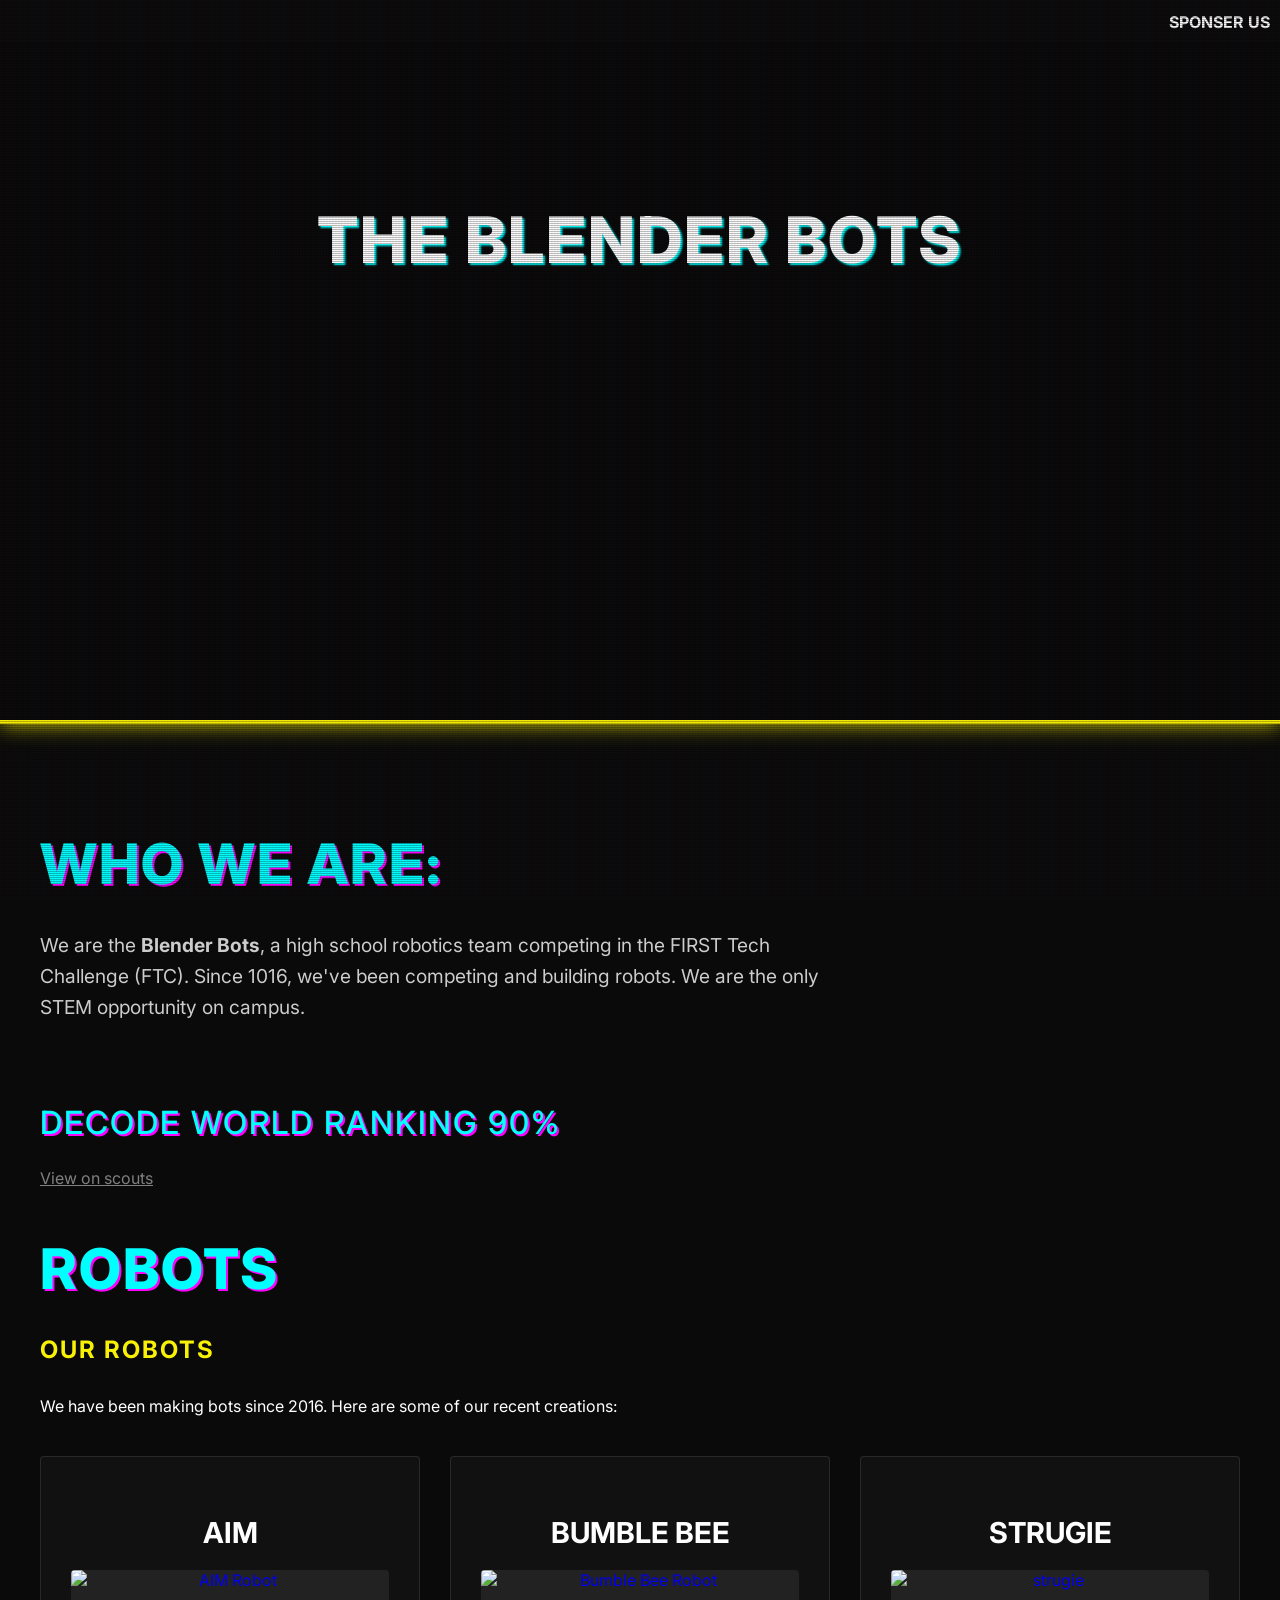
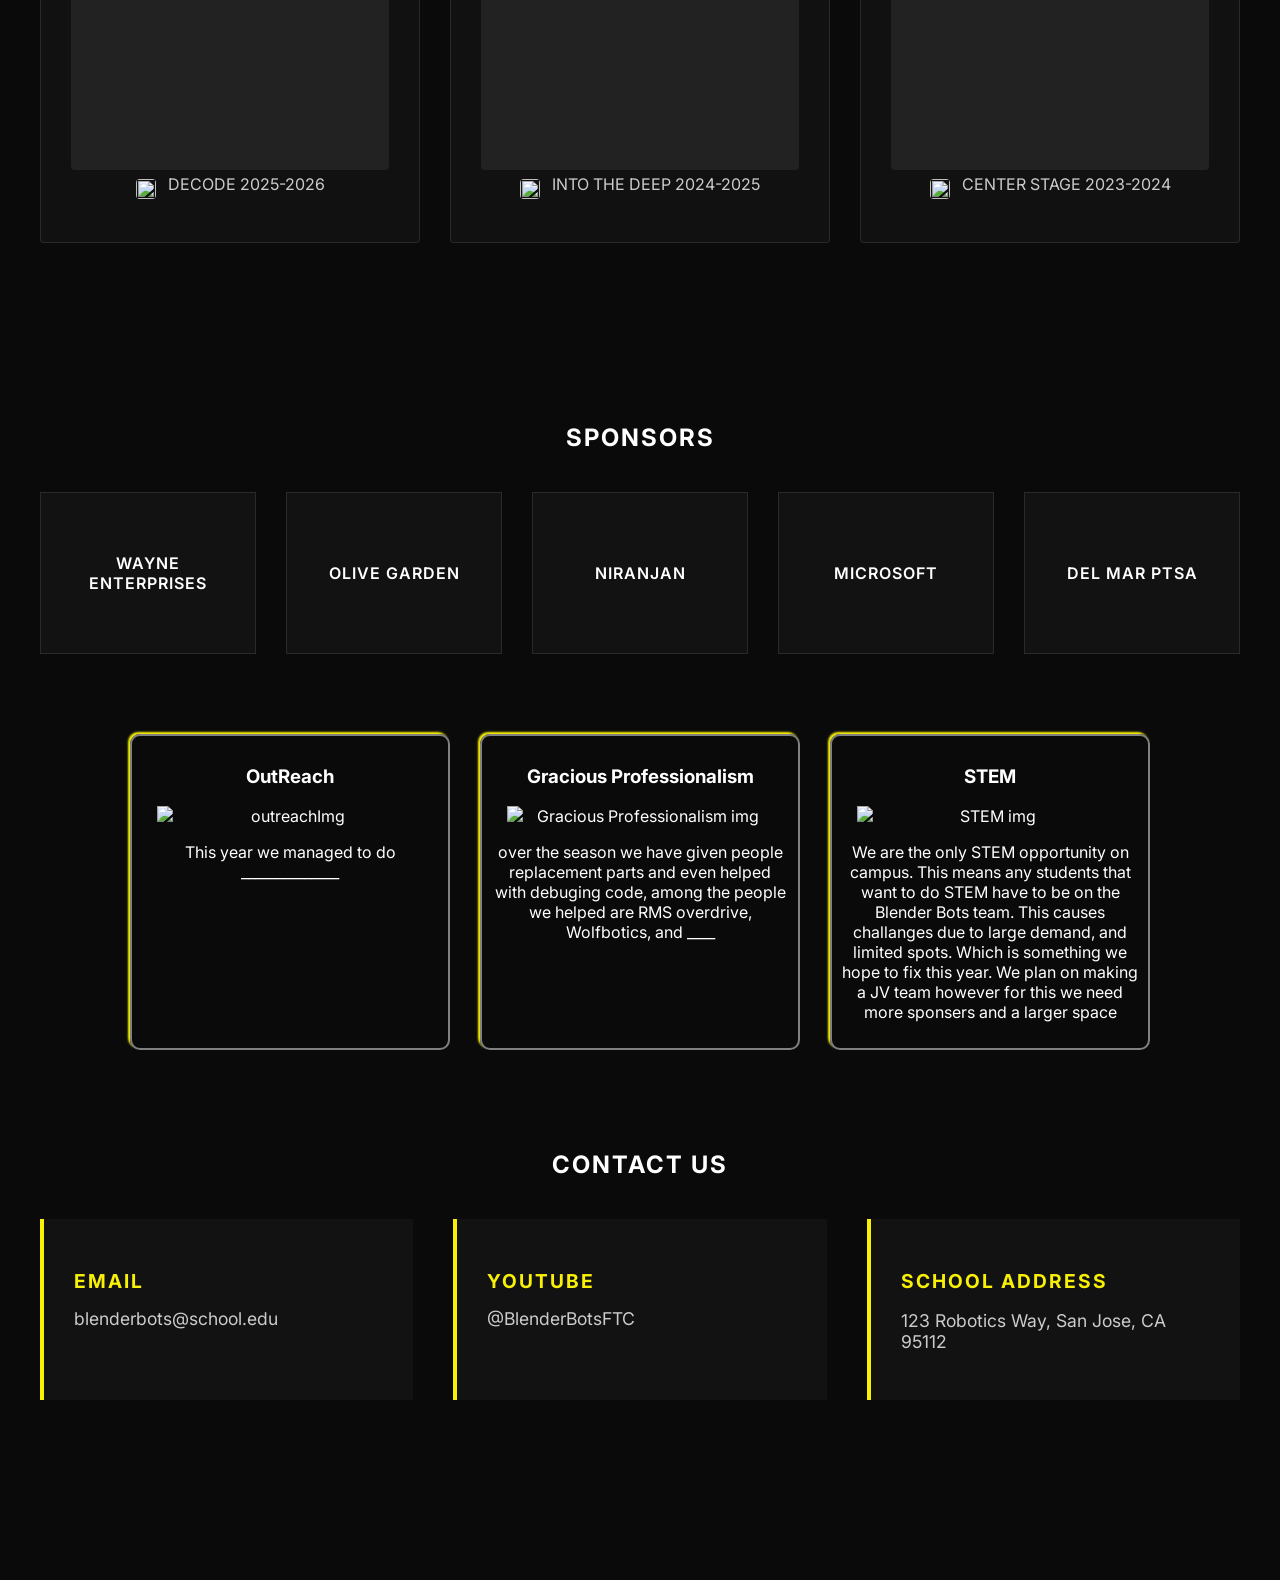
==== commit ab20d995: "Merge pull request #12 from BlenderBots12492/joseph/dev Joseph/dev" ====
--- a/index.html
+++ b/index.html
@@ -8,6 +8,7 @@
     <link rel="preconnect" href="https://fonts.gstatic.com" crossorigin>
     <link href="https://fonts.googleapis.com/css2?family=Inter:wght@400;600;800&display=swap" rel="stylesheet">
     <link rel="stylesheet" href="src/styles.css">
+    <meta name="description" content="The Blender Bots High School team's web page.">
 </head>
 <body>
 
--- a/src/styles.css
+++ b/src/styles.css
@@ -43,7 +43,8 @@
     background-color: #111; /* Fallback color */
     background-image:
         linear-gradient(rgba(0, 0, 0, 0.5), rgba(0, 0, 0, 0.5)),
-        url("/src/photos/team-photo.png");
+        url("/src/photos/team-photo.png"), url("/src/photos/team-photo-lowres.png");
+        /*high res, low res*/
     min-height: 80vh;
     background-attachment: fixed;
     background-position: center;
@@ -97,6 +98,7 @@
 }
 
 .bot {
+    text-decoration: none;
     background: rgba(255, 255, 255, 0.03);
     border: 1px solid rgba(255, 255, 255, 0.1);
     border-radius: 4px;
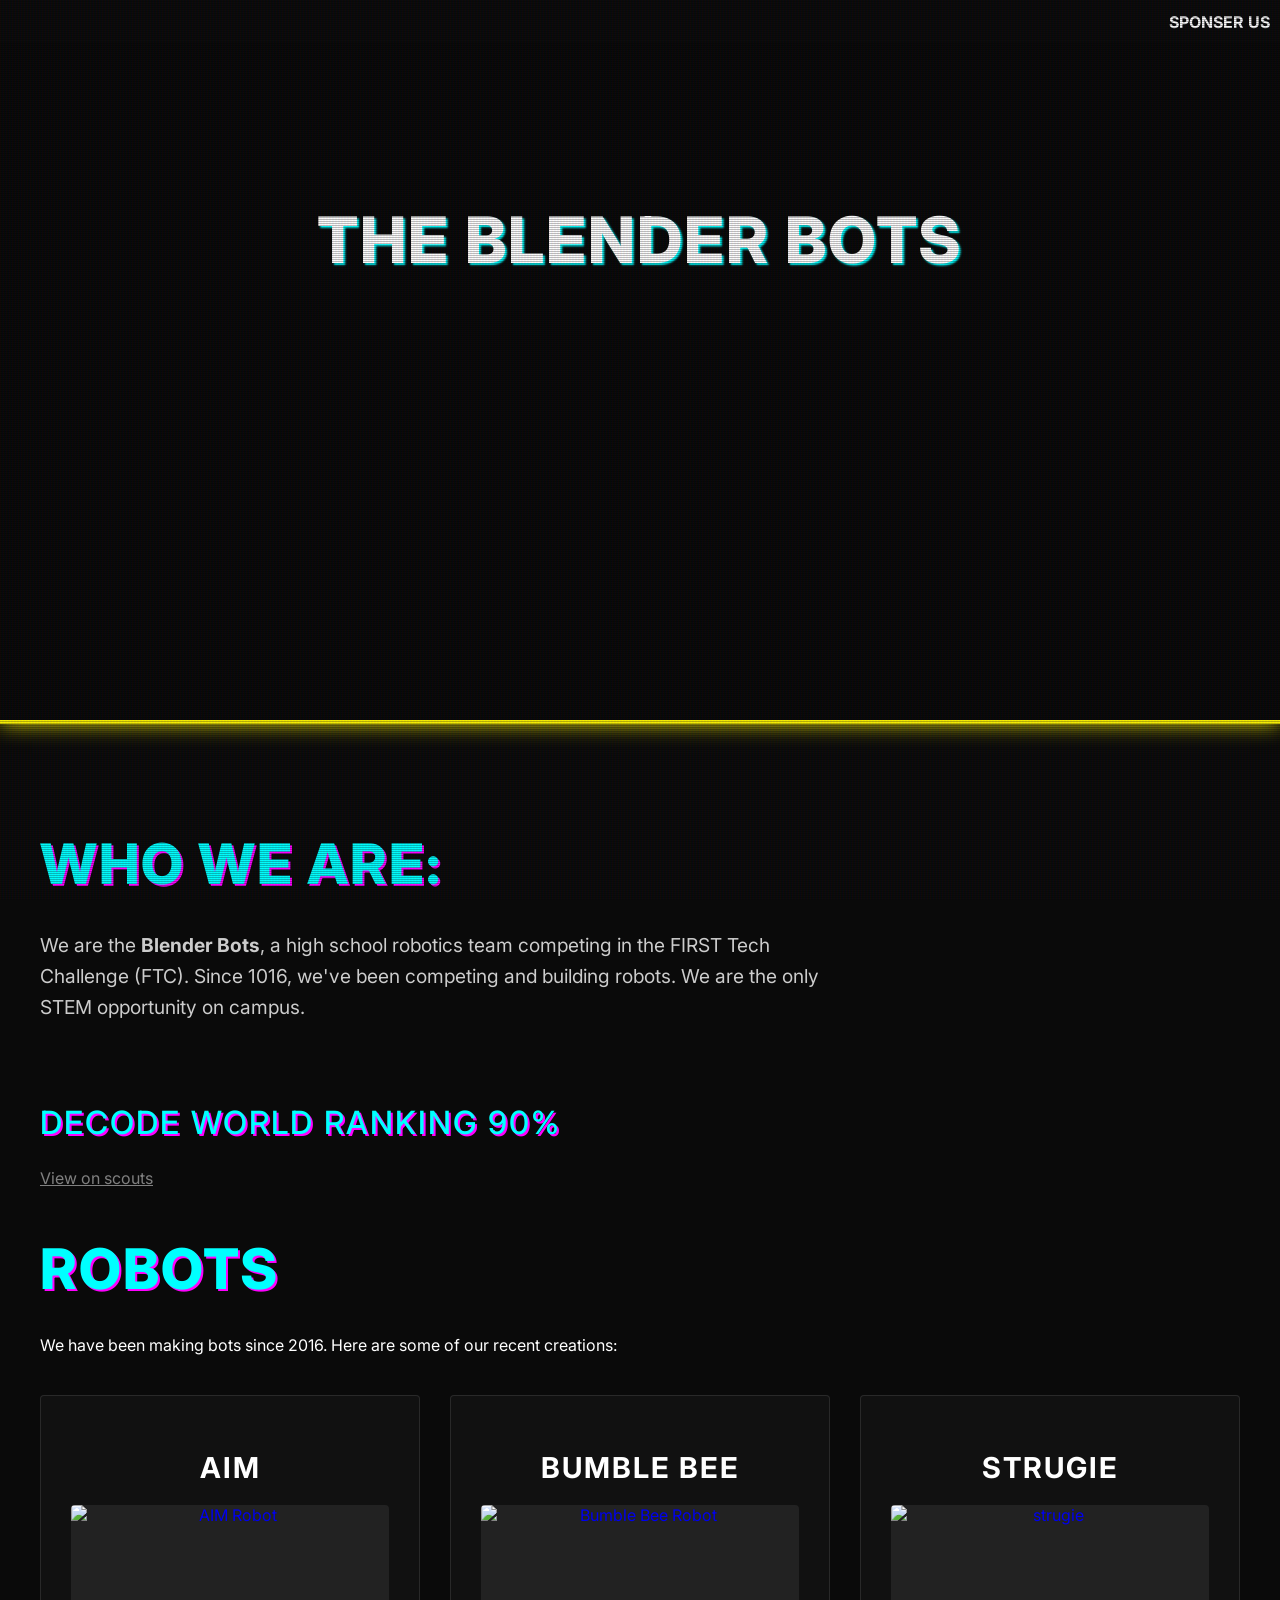
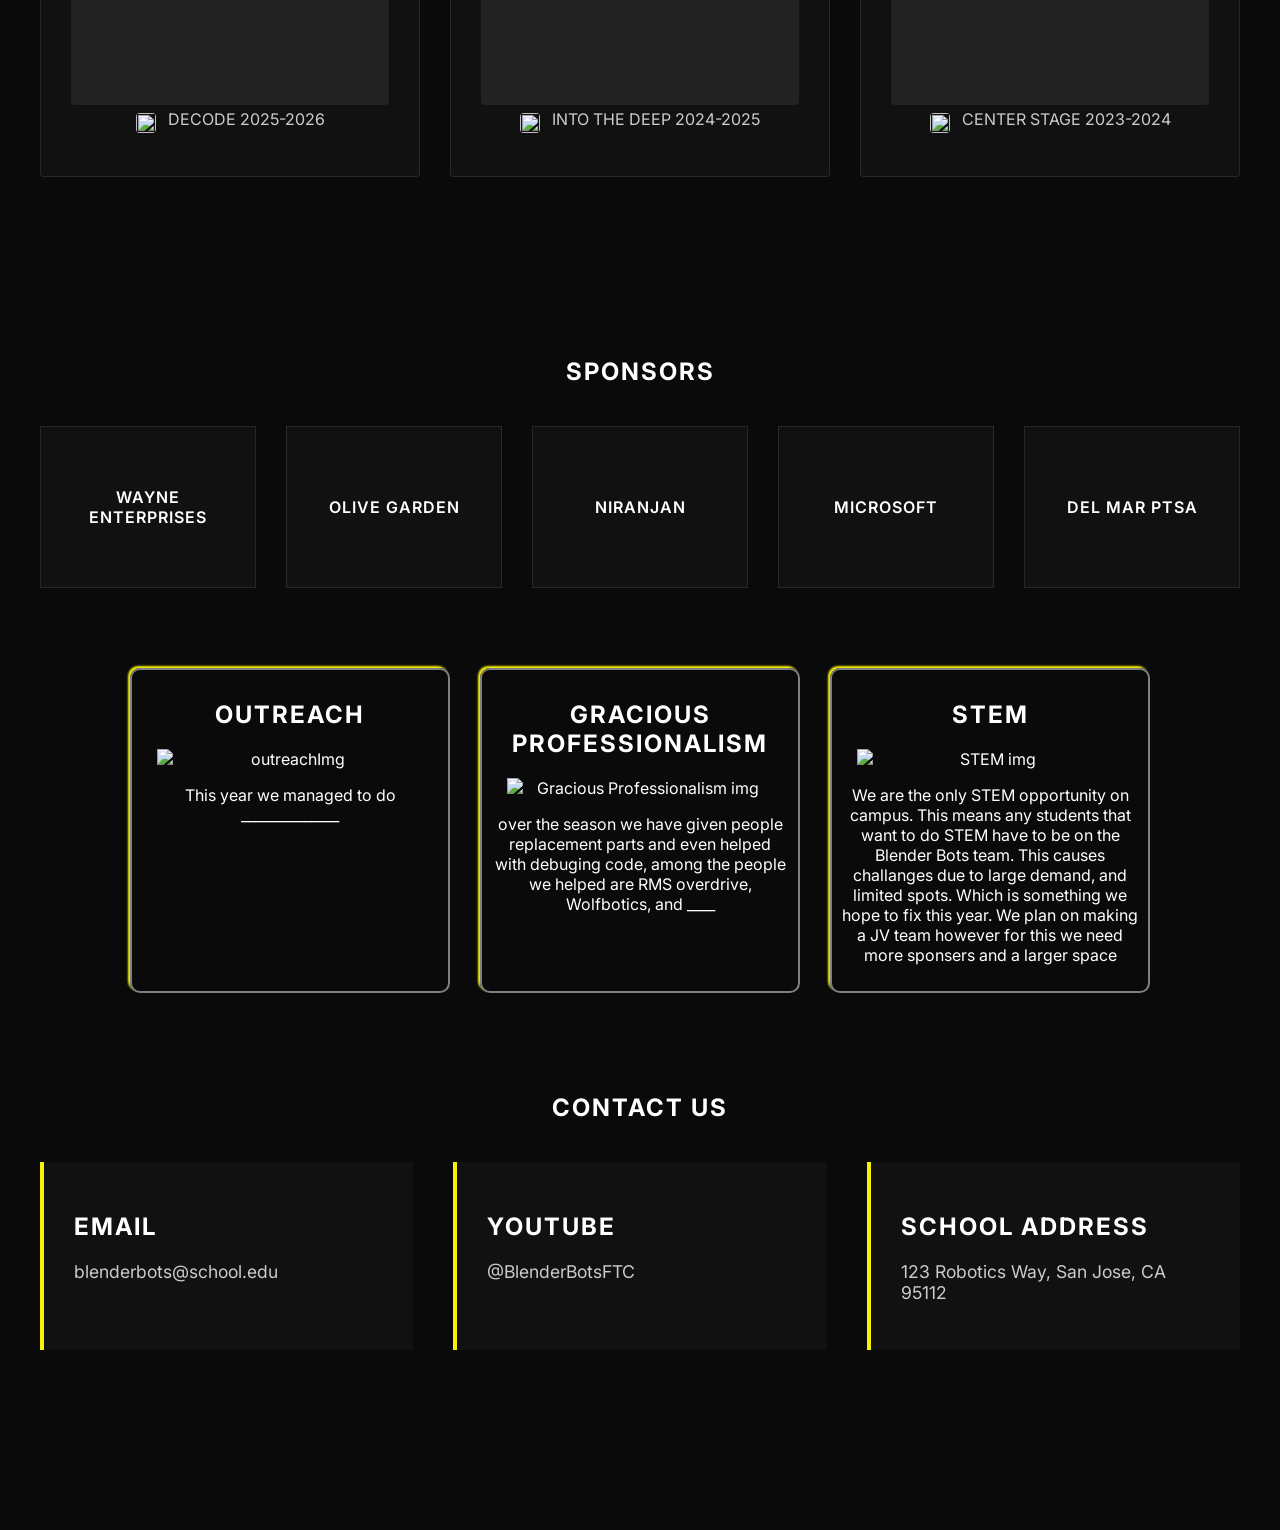
==== commit df68c18f: "removed mobile photo" ====
--- a/index.html
+++ b/index.html
@@ -11,10 +11,13 @@
     <meta name="description" content="The Blender Bots High School team's web page.">
 </head>
 <body>
-
+<header role="banner">
 <div class="parallax"></div>
 <div><h1 class="title"></h1></div>
-
+</header>
+<nav role="navigation">
+<div style="text-align: center;" class="sponserUs"><div><a href="/src/sponserUs.html">SPONSER US</a></div></div>
+</nav>
 <div class="content">
     <section class="about">
         <h1>Who we are:</h1>
@@ -31,12 +34,11 @@
 
     <section class="ourRobots">
         <h1>Robots</h1>
-        <h2 style="color: var(--neon-yellow); margin-bottom: 2rem;">Our robots</h2>
         <p>We have been making bots since 2016. Here are some of our recent creations:</p>
 
         <div class="bots">
             <a class="bot" href='src/bot.html?bot=AIM'>
-                <h3 class="botName" data-text="AIM">AIM</h3>
+                <h2 class="botName" data-text="AIM">AIM</h2>
                 <div class="bot-image-placeholder">
                     <img src="src/photos/DECODE1.png" alt="AIM Robot">
                 </div>
@@ -44,7 +46,7 @@
             </a>
 
             <a class="bot" href='src/bot.html?bot=BUMBLE_BEE'>
-                <h3 class="botName" data-text="BUMBLE BEE">BUMBLE BEE</h3>
+                <h2 class="botName" data-text="BUMBLE BEE">BUMBLE BEE</h2>
                 <div class="bot-image-placeholder">
                     <img src="src/photos/INTO_THE_DEEP1.png" alt="Bumble Bee Robot">
                 </div>
@@ -52,7 +54,7 @@
             </a>
 
             <a class="bot" href='src/bot.html?bot=strugie'>
-                <h3 class="botName" data-text="STRUGIE">STRUGIE</h3>
+                <h2 class="botName" data-text="STRUGIE">STRUGIE</h2>
                 <div class="bot-image-placeholder">
                     <img src="src/photos/CENTERSTAGE1.png" alt="strugie">
                 </div>
@@ -72,17 +74,17 @@
     </section>
     <section class="outreachSec">
     <div class="outreach">
-    <h3 class="" data-text="OutReach">OutReach</h3>
+    <h2 class="" data-text="OutReach">OutReach</h2>
     <img alt="outreachImg" src="src/photos/outreach1.png">
     <p>This year we managed to do ______________</p>
     </div>
     <div class="GraciousProfessionalism">
-    <h3 class="" data-text="Gracious Professionalism">Gracious Professionalism</h3>
+    <h2 class="" data-text="Gracious Professionalism">Gracious Professionalism</h2>
     <img alt="Gracious Professionalism img" src="src/photos/graciousprofessionalism1.png">
     <p>over the season we have given people replacement parts and even helped with debuging code, among the people we helped are RMS overdrive, Wolfbotics, and ____</p>
     </div>
     <div class="STEM">
-    <h3 class="" data-text="STEM">STEM</h3>
+    <h2 class="" data-text="STEM">STEM</h2>
     <img alt="STEM img" src="src/photos/STEM2.png">
     <p>
     We are the only STEM opportunity on campus. This means any students that want to do STEM have to be on the Blender Bots team. This causes challanges due to large demand, and limited spots. Which is something we hope to fix this year. We plan on making a JV team however for this we need more sponsers and a larger space
@@ -93,28 +95,21 @@
         <h1>Contact Us</h1>
         <div class="contactGrid">
             <div class="contactCard">
-                <h3>Email</h3>
+                <h2>Email</h2>
                 <a href="">blenderbots@school.edu</a>
             </div>
             <div class="contactCard">
-                <h3>YouTube</h3>
+                <h2>YouTube</h2>
                 <a href="" target="_blank">@BlenderBotsFTC</a>
             </div>
             <div class="contactCard">
-                <h3>School Address</h3>
+                <h2>School Address</h2>
                 <p>123 Robotics Way, San Jose, CA 95112</p>
             </div>
         </div>
     </section>
-    <div style="text-align: center;" class="sponserUs"><div><a href="/src/sponserUs.html">SPONSER US</a></div></div>
     <br/>
     <br/>
-    <script>
-      const isMobile = navigator.userAgentData?.mobile || /Mobi|Android|iPhone|iPad|iPod/.test(navigator.userAgent);
-      if (isMobile) {
-        document.querySelector(".parallax").style.backgroundImage = "linear-gradient(rgba(0, 0, 0, 0.5), rgba(0, 0, 0, 0.5)), url('src/photos/team-photo-mobile.png')";
-      }
-    </script>
 </div>
 
 </body>
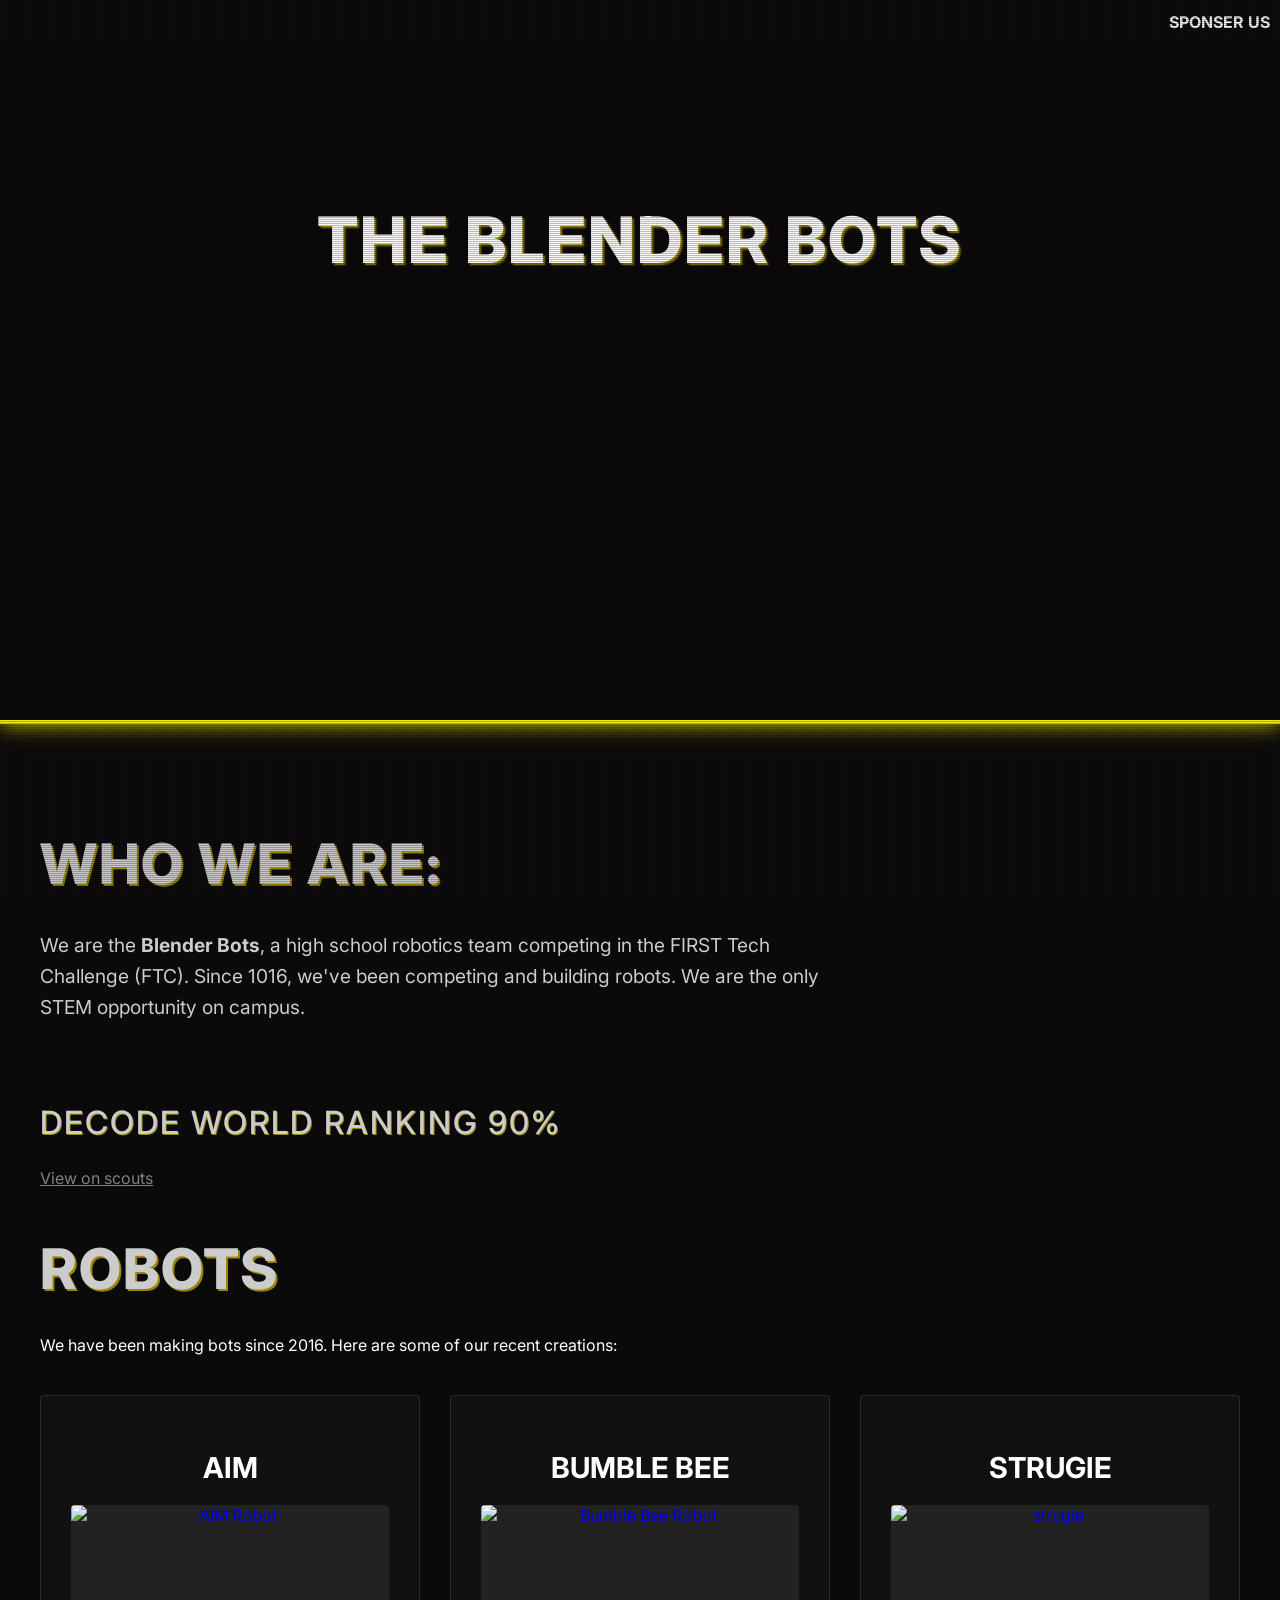
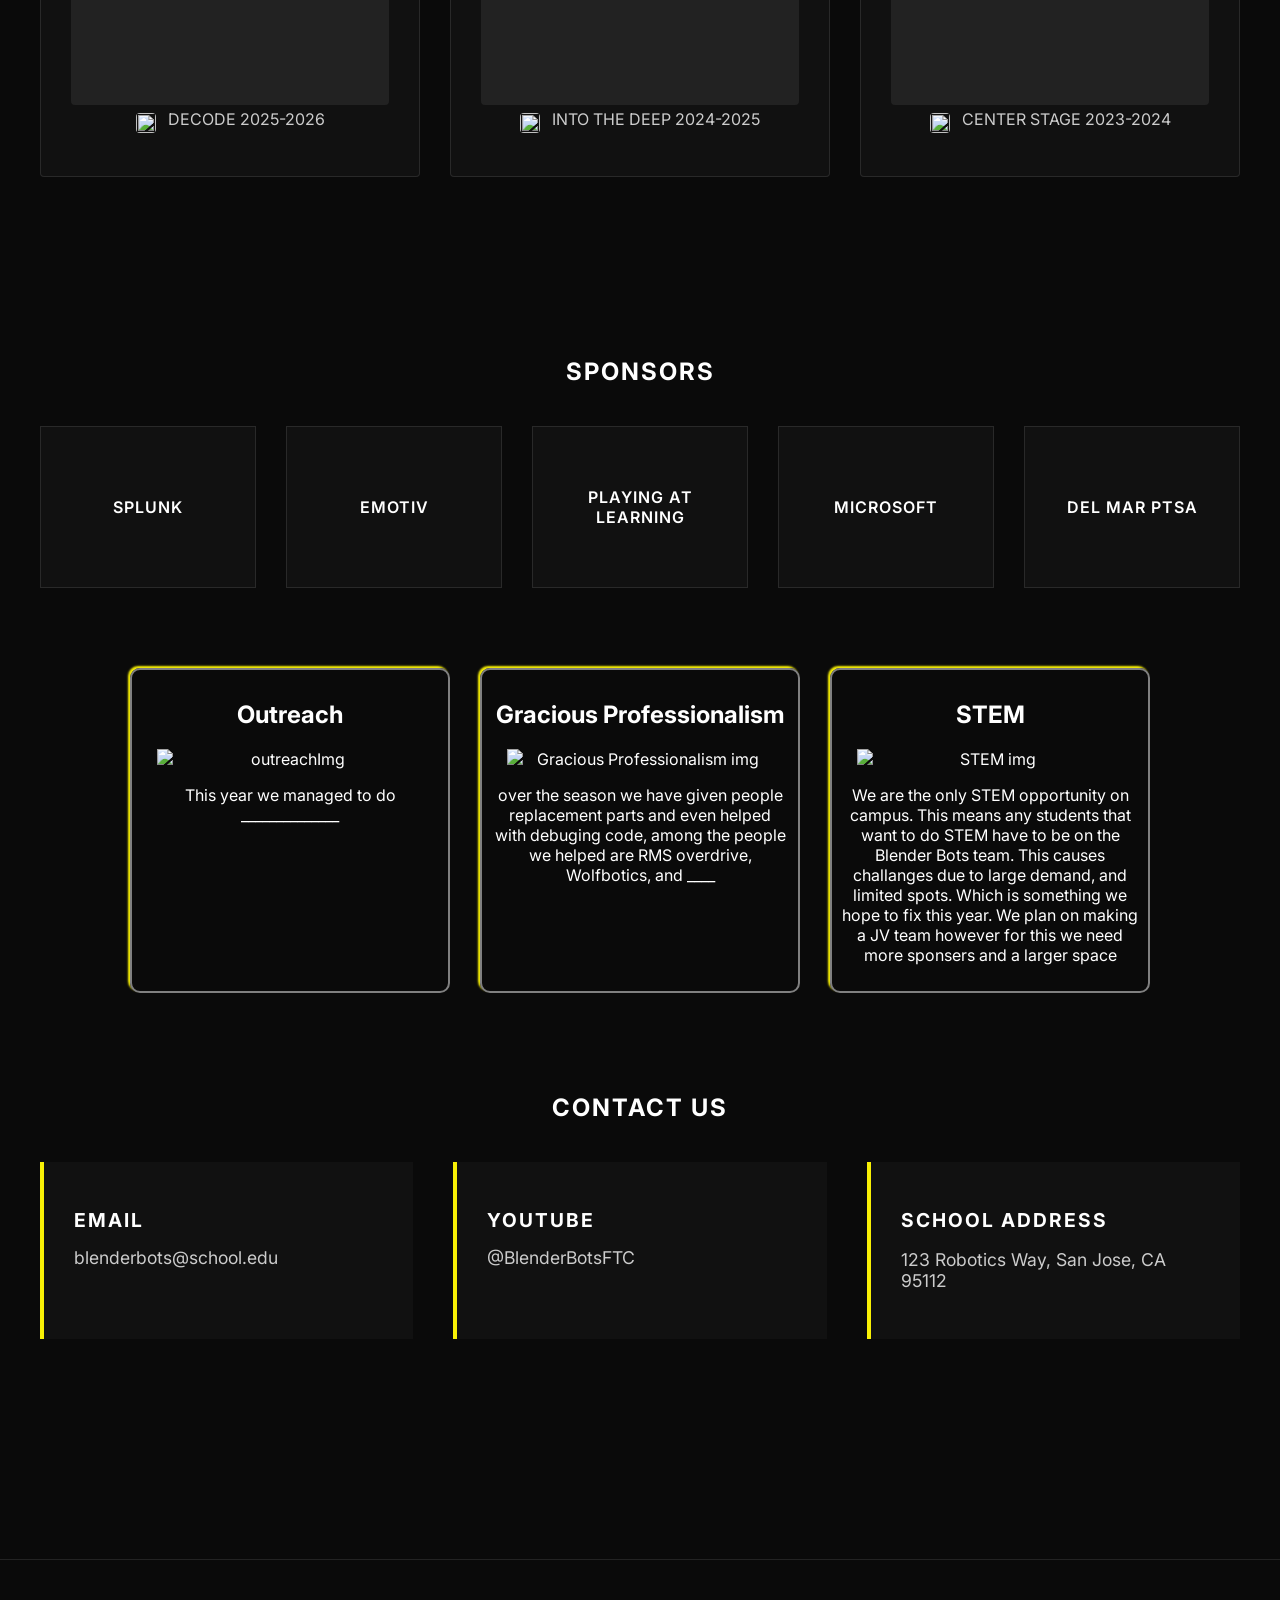
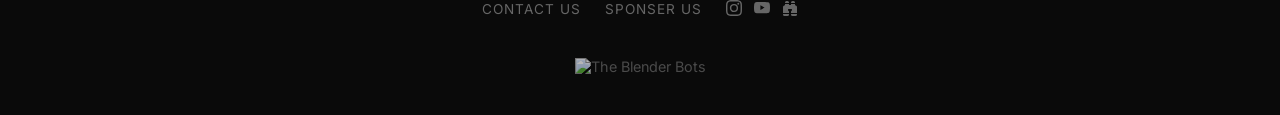
==== commit a046d481: "made footer for main page and sponser us page not implemented in bot pages" ====
--- a/index.html
+++ b/index.html
@@ -1,116 +1,283 @@
-<!DOCTYPE html>
+<!doctype html>
 <html lang="en">
-<head>
-    <meta charset="UTF-8">
-    <meta name="viewport" content="width=device-width, initial-scale=1.0">
-    <title>Blender Bots | FTC Robotics</title>
-    <link rel="preconnect" href="https://fonts.googleapis.com">
-    <link rel="preconnect" href="https://fonts.gstatic.com" crossorigin>
-    <link href="https://fonts.googleapis.com/css2?family=Inter:wght@400;600;800&display=swap" rel="stylesheet">
-    <link rel="stylesheet" href="src/styles.css">
-    <meta name="description" content="The Blender Bots High School team's web page.">
-</head>
-<body>
-<header role="banner">
-<div class="parallax"></div>
-<div><h1 class="title"></h1></div>
-</header>
-<nav role="navigation">
-<div style="text-align: center;" class="sponserUs"><div><a href="/src/sponserUs.html">SPONSER US</a></div></div>
-</nav>
-<div class="content">
-    <section class="about">
-        <h1>Who we are:</h1>
-        <p>We are the <strong>Blender Bots</strong>, a high school robotics team competing in the FIRST Tech Challenge (FTC). Since 1016, we've been competing and building robots. We are the only STEM opportunity on campus.</p>
-    </section>
-    <section class="info">
-    <h1>
-    <span class="year">DECODE</span> World ranking <span class="worldPerc">90</span>%
-    </h1>
-
-    <a class="scouts" href="https://ftcscout.org/teams/12492">View on scouts</a>
-    <br>
-    </section>
-
-    <section class="ourRobots">
-        <h1>Robots</h1>
-        <p>We have been making bots since 2016. Here are some of our recent creations:</p>
-
-        <div class="bots">
-            <a class="bot" href='src/bot.html?bot=AIM'>
-                <h2 class="botName" data-text="AIM">AIM</h2>
-                <div class="bot-image-placeholder">
-                    <img src="src/photos/DECODE1.png" alt="AIM Robot">
-                </div>
-                <p style="margin-top: 4px;"><img alt="" class="yearIcon" src="https://ftc-resources.firstinspires.org/uploads/6f38e49e-8cd2-46e2-8885-c872aee20eaa"> DECODE 2025-2026</p>
-            </a>
-
-            <a class="bot" href='src/bot.html?bot=BUMBLE_BEE'>
-                <h2 class="botName" data-text="BUMBLE BEE">BUMBLE BEE</h2>
-                <div class="bot-image-placeholder">
-                    <img src="src/photos/INTO_THE_DEEP1.png" alt="Bumble Bee Robot">
-                </div>
-                <p style="margin-top: 4px;"><img alt="" src="https://i0.wp.com/firstroboticsbc.org/wp-content/uploads/2024/04/FIRST_DIVE-intothedeep-PatchLogo.webp?resize=476%2C526&ssl=1" class="yearIcon"> INTO THE DEEP 2024-2025</p>
-            </a>
-
-            <a class="bot" href='src/bot.html?bot=strugie'>
-                <h2 class="botName" data-text="STRUGIE">STRUGIE</h2>
-                <div class="bot-image-placeholder">
-                    <img src="src/photos/CENTERSTAGE1.png" alt="strugie">
-                </div>
-                <p style="margin-top: 4px;"><img alt="" class="yearIcon" src="https://nmftc.org/wp-content/uploads/2023/07/FIRST_CENTERSTAGE_Logo_Horizontal_RGB_June.png"> CENTER STAGE 2023-2024</p>
-            </a>
+    <head>
+        <meta charset="UTF-8" />
+        <meta name="viewport" content="width=device-width, initial-scale=1.0" />
+        <title>Blender Bots | FTC Robotics</title>
+        <link rel="preconnect" href="https://fonts.googleapis.com" />
+        <link rel="preconnect" href="https://fonts.gstatic.com" crossorigin />
+        <link
+            href="https://fonts.googleapis.com/css2?family=Inter:wght@400;600;800&display=swap"
+            rel="stylesheet"
+        />
+        <link rel="stylesheet" href="src/styles.css" />
+        <link rel="stylesheet" href="src/footer.css" />
+        <meta
+            name="description"
+            content="The Blender Bots High School team's web page."
+        />
+    </head>
+    <body>
+        <header role="banner">
+            <div class="parallax"></div>
+            <div><h1 class="title"></h1></div>
+        </header>
+        <nav role="navigation">
+            <div style="text-align: center" class="sponserUs">
+                <div><a href="/src/sponserUs.html">SPONSER US</a></div>
+            </div>
+        </nav>
+        <div class="content">
+            <section class="about">
+                <h1>Who we are:</h1>
+                <p>
+                    We are the <strong>Blender Bots</strong>, a high school
+                    robotics team competing in the FIRST Tech Challenge (FTC).
+                    Since 1016, we've been competing and building robots. We are
+                    the only STEM opportunity on campus.
+                </p>
+            </section>
+            <section class="info">
+                <h1>
+                    <span class="year">DECODE</span> World ranking
+                    <span class="worldPerc">90</span>%
+                </h1>
+
+                <a class="scouts" href="https://ftcscout.org/teams/12492"
+                    >View on scouts</a
+                >
+                <br />
+            </section>
+
+            <section class="ourRobots">
+                <h1>Robots</h1>
+                <p>
+                    We have been making bots since 2016. Here are some of our
+                    recent creations:
+                </p>
+
+                <div class="bots">
+                    <a class="bot" href="src/bot.html?bot=AIM">
+                        <h2 class="botName" data-text="AIM">AIM</h2>
+                        <div class="bot-image-placeholder">
+                            <img
+                                src="src/photos/DECODE1.png"
+                                alt="AIM Robot"
+                                loading="lazy"
+                                decoding="async"
+                                width="600"
+                                height="400"
+                            />
+                        </div>
+                        <p style="margin-top: 4px">
+                            <img
+                                alt=""
+                                class="yearIcon"
+                                src="https://ftc-resources.firstinspires.org/uploads/6f38e49e-8cd2-46e2-8885-c872aee20eaa"
+                                loading="lazy"
+                                decoding="async"
+                                width="20"
+                                height="20"
+                            />
+                            DECODE 2025-2026
+                        </p>
+                    </a>
+
+                    <a class="bot" href="src/bot.html?bot=BUMBLE_BEE">
+                        <h2 class="botName" data-text="BUMBLE BEE">
+                            BUMBLE BEE
+                        </h2>
+                        <div class="bot-image-placeholder">
+                            <img
+                                src="src/photos/INTO_THE_DEEP1.png"
+                                alt="Bumble Bee Robot"
+                                loading="lazy"
+                                decoding="async"
+                                width="600"
+                                height="400"
+                            />
+                        </div>
+                        <p style="margin-top: 4px">
+                            <img
+                                alt=""
+                                src="https://i0.wp.com/firstroboticsbc.org/wp-content/uploads/2024/04/FIRST_DIVE-intothedeep-PatchLogo.webp?resize=476%2C526&ssl=1"
+                                class="yearIcon"
+                                loading="lazy"
+                                decoding="async"
+                                width="20"
+                                height="20"
+                            />
+                            INTO THE DEEP 2024-2025
+                        </p>
+                    </a>
+
+                    <a class="bot" href="src/bot.html?bot=strugie">
+                        <h2 class="botName" data-text="STRUGIE">STRUGIE</h2>
+                        <div class="bot-image-placeholder">
+                            <img
+                                src="src/photos/CENTERSTAGE1.png"
+                                alt="strugie"
+                                loading="lazy"
+                                decoding="async"
+                                width="600"
+                                height="400"
+                            />
+                        </div>
+                        <p style="margin-top: 4px">
+                            <img
+                                alt=""
+                                class="yearIcon"
+                                src="https://nmftc.org/wp-content/uploads/2023/07/FIRST_CENTERSTAGE_Logo_Horizontal_RGB_June.png"
+                                loading="lazy"
+                                decoding="async"
+                                width="20"
+                                height="20"
+                            />
+                            CENTER STAGE 2023-2024
+                        </p>
+                    </a>
+                </div>
+            </section>
+            <section class="sponsors">
+                <h1>Sponsors</h1>
+                <div class="sponsorsGrid">
+                    <a
+                        class="sponsor"
+                        href="https://www.splunk.com/"
+                        target="_blank"
+                        >Splunk</a
+                    >
+                    <a
+                        class="sponsor"
+                        href="https://www.emotiv.com/"
+                        target="_blank"
+                        >Emotiv</a
+                    >
+                    <a class="sponsor" target="_blank">Playing at Learning</a>
+                    <a
+                        class="sponsor"
+                        href="https://www.microsoft.com/"
+                        target="_blank"
+                        >Microsoft</a
+                    >
+                    <a class="sponsor" target="_blank">Del Mar PTSA</a>
+                </div>
+            </section>
+            <section class="outreachSec">
+                <div class="outreach">
+                    <h2 class="" data-text="OutReach">Outreach</h2>
+                    <img
+                        alt="outreachImg"
+                        src="src/photos/outreach1.png"
+                        loading="lazy"
+                        decoding="async"
+                    />
+                    <p>This year we managed to do ______________</p>
+                </div>
+                <div class="GraciousProfessionalism">
+                    <h2 class="" data-text="Gracious Professionalism">
+                        Gracious Professionalism
+                    </h2>
+                    <img
+                        alt="Gracious Professionalism img"
+                        src="src/photos/graciousprofessionalism1.png"
+                        loading="lazy"
+                        deconding="async"
+                    />
+                    <p>
+                        over the season we have given people replacement parts
+                        and even helped with debuging code, among the people we
+                        helped are RMS overdrive, Wolfbotics, and ____
+                    </p>
+                </div>
+                <div class="STEM">
+                    <h2 class="" data-text="STEM">STEM</h2>
+                    <img
+                        alt="STEM img"
+                        src="src/photos/STEM2.png"
+                        loading="lazy"
+                        decoding="async"
+                    />
+                    <p>
+                        We are the only STEM opportunity on campus. This means
+                        any students that want to do STEM have to be on the
+                        Blender Bots team. This causes challanges due to large
+                        demand, and limited spots. Which is something we hope to
+                        fix this year. We plan on making a JV team however for
+                        this we need more sponsers and a larger space
+                    </p>
+                </div>
+            </section>
+            <section class="contact">
+                <h1>Contact Us</h1>
+                <div class="contactGrid">
+                    <div class="contactCard">
+                        <h2>Email</h2>
+                        <a href="">blenderbots@school.edu</a>
+                    </div>
+                    <div class="contactCard">
+                        <h2>YouTube</h2>
+                        <a href="" target="_blank">@BlenderBotsFTC</a>
+                    </div>
+                    <div class="contactCard">
+                        <h2>School Address</h2>
+                        <p>123 Robotics Way, San Jose, CA 95112</p>
+                    </div>
+                </div>
+            </section>
         </div>
-    </section>
-    <section class="sponsors">
-        <h1>Sponsors</h1>
-        <div class="sponsorsGrid">
-            <a class="sponsor" href="https://_/" target="_blank">Wayne Enterprises</a>
-            <a class="sponsor" href="https://_/" target="_blank">Olive garden</a>
-            <a class="sponsor" href="https://_/" target="_blank">Niranjan</a>
-            <a class="sponsor" href="https://_/" target="_blank">Microsoft</a>
-            <a class="sponsor" href="https://_/" target="_blank">Del Mar PTSA</a>
-        </div>
-    </section>
-    <section class="outreachSec">
-    <div class="outreach">
-    <h2 class="" data-text="OutReach">OutReach</h2>
-    <img alt="outreachImg" src="src/photos/outreach1.png">
-    <p>This year we managed to do ______________</p>
-    </div>
-    <div class="GraciousProfessionalism">
-    <h2 class="" data-text="Gracious Professionalism">Gracious Professionalism</h2>
-    <img alt="Gracious Professionalism img" src="src/photos/graciousprofessionalism1.png">
-    <p>over the season we have given people replacement parts and even helped with debuging code, among the people we helped are RMS overdrive, Wolfbotics, and ____</p>
-    </div>
-    <div class="STEM">
-    <h2 class="" data-text="STEM">STEM</h2>
-    <img alt="STEM img" src="src/photos/STEM2.png">
-    <p>
-    We are the only STEM opportunity on campus. This means any students that want to do STEM have to be on the Blender Bots team. This causes challanges due to large demand, and limited spots. Which is something we hope to fix this year. We plan on making a JV team however for this we need more sponsers and a larger space
-    </p>
-    </div>
-    </section>
-    <section class="contact">
-        <h1>Contact Us</h1>
-        <div class="contactGrid">
-            <div class="contactCard">
-                <h2>Email</h2>
-                <a href="">blenderbots@school.edu</a>
+        <footer role="footer">
+            <div>
+                <ul>
+                    <li><a>contact us</a></li>
+                    <li><a href="src/sponserUs.html">sponser us</a></li>
+                    <li>
+                        <a
+                            ><svg
+                                xmlns="http://www.w3.org/2000/svg"
+                                width="16"
+                                height="16"
+                                fill="currentColor"
+                                class="bi bi-instagram"
+                                viewBox="0 0 16 16"
+                            >
+                                <path
+                                    d="M8 0C5.829 0 5.556.01 4.703.048 3.85.088 3.269.222 2.76.42a3.917 3.917 0 0 0-1.417.923A3.927 3.927 0 0 0 .42 2.76C.222 3.268.087 3.85.048 4.7.01 5.555 0 5.827 0 8.001c0 2.172.01 2.444.048 3.297.04.852.174 1.433.372 1.942.205.526.478.972.923 1.417.444.445.89.719 1.416.923.51.198 1.09.333 1.942.372C5.555 15.99 5.827 16 8 16s2.444-.01 3.298-.048c.851-.04 1.434-.174 1.943-.372a3.916 3.916 0 0 0 1.416-.923c.445-.445.718-.891.923-1.417.197-.509.332-1.09.372-1.942C15.99 10.445 16 10.173 16 8s-.01-2.445-.048-3.299c-.04-.851-.175-1.433-.372-1.941a3.926 3.926 0 0 0-.923-1.417A3.911 3.911 0 0 0 13.24.42c-.51-.198-1.092-.333-1.943-.372C10.443.01 10.172 0 7.998 0h.003zm-.717 1.442h.718c2.136 0 2.389.007 3.232.046.78.035 1.204.166 1.486.275.373.145.64.319.92.599.28.28.453.546.598.92.11.281.24.705.275 1.485.039.843.047 1.096.047 3.231s-.008 2.389-.047 3.232c-.035.78-.166 1.203-.275 1.485a2.47 2.47 0 0 1-.599.919c-.28.28-.546.453-.92.598-.28.11-.704.24-1.485.276-.843.038-1.096.047-3.232.047s-2.39-.009-3.233-.047c-.78-.036-1.203-.166-1.485-.276a2.478 2.478 0 0 1-.92-.598 2.48 2.48 0 0 1-.6-.92c-.109-.281-.24-.705-.275-1.485-.038-.843-.046-1.096-.046-3.233 0-2.136.008-2.388.046-3.231.036-.78.166-1.204.276-1.486.145-.373.319-.64.599-.92.28-.28.546-.453.92-.598.282-.11.705-.24 1.485-.276.738-.034 1.024-.044 2.515-.045v.002zm4.988 1.328a.96.96 0 1 0 0 1.92.96.96 0 0 0 0-1.92zm-4.27 1.122a4.109 4.109 0 1 0 0 8.217 4.109 4.109 0 0 0 0-8.217zm0 1.441a2.667 2.667 0 1 1 0 5.334 2.667 2.667 0 0 1 0-5.334z"
+                                /></svg
+                        ></a>
+                        <a
+                            ><svg
+                                xmlns="http://www.w3.org/2000/svg"
+                                width="16"
+                                height="16"
+                                fill="currentColor"
+                                class="bi bi-youtube"
+                                viewBox="0 0 16 16"
+                            >
+                                <path
+                                    d="M8.051 1.999h.089c.822.003 4.987.033 6.11.335a2.01 2.01 0 0 1 1.415 1.42c.101.38.172.883.22 1.402l.01.104.022.26.008.104c.065.914.073 1.77.074 1.957v.075c-.001.194-.01 1.108-.082 2.06l-.008.105-.009.104c-.05.572-.124 1.14-.235 1.558a2.007 2.007 0 0 1-1.415 1.42c-1.16.312-5.569.334-6.18.335h-.142c-.309 0-1.587-.006-2.927-.052l-.17-.006-.087-.004-.171-.007-.171-.007c-1.11-.049-2.167-.128-2.654-.26a2.007 2.007 0 0 1-1.415-1.419c-.111-.417-.185-.986-.235-1.558L.09 9.82l-.008-.104A31.4 31.4 0 0 1 0 7.68v-.122C.002 7.343.01 6.6.064 5.78l.007-.103.003-.052.008-.104.022-.26.01-.104c.048-.519.119-1.023.22-1.402a2.007 2.007 0 0 1 1.415-1.42c.487-.13 1.544-.21 2.654-.26l.17-.007.172-.006.086-.003.171-.007A99.788 99.788 0 0 1 7.858 2h.193zM6.4 5.209v4.818l4.157-2.408L6.4 5.209z"
+                                /></svg
+                        ></a>
+                        <a
+                            ><svg
+                                xmlns="http://www.w3.org/2000/svg"
+                                width="16"
+                                height="16"
+                                fill="currentColor"
+                                class="bi bi-binoculars-fill"
+                                viewBox="0 0 16 16"
+                            >
+                                <path
+                                    d="M4.5 1A1.5 1.5 0 0 0 3 2.5V3h4v-.5A1.5 1.5 0 0 0 5.5 1h-1zM7 4v1h2V4h4v.882a.5.5 0 0 0 .276.447l.895.447A1.5 1.5 0 0 1 15 7.118V13H9v-1.5a.5.5 0 0 1 .146-.354l.854-.853V9.5a.5.5 0 0 0-.5-.5h-3a.5.5 0 0 0-.5.5v.793l.854.853A.5.5 0 0 1 7 11.5V13H1V7.118a1.5 1.5 0 0 1 .83-1.342l.894-.447A.5.5 0 0 0 3 4.882V4h4zM1 14v.5A1.5 1.5 0 0 0 2.5 16h3A1.5 1.5 0 0 0 7 14.5V14H1zm8 0v.5a1.5 1.5 0 0 0 1.5 1.5h3a1.5 1.5 0 0 0 1.5-1.5V14H9zm4-11H9v-.5A1.5 1.5 0 0 1 10.5 1h1A1.5 1.5 0 0 1 13 2.5V3z"
+                                /></svg
+                        ></a>
+                    </li>
+                </ul>
             </div>
-            <div class="contactCard">
-                <h2>YouTube</h2>
-                <a href="" target="_blank">@BlenderBotsFTC</a>
+            <div>
+                <br />
+                <img alt="The Blender Bots" src="src/photos/logo/footer.png" />
             </div>
-            <div class="contactCard">
-                <h2>School Address</h2>
-                <p>123 Robotics Way, San Jose, CA 95112</p>
-            </div>
-        </div>
-    </section>
-    <br/>
-    <br/>
-</div>
-
-</body>
+        </footer>
+    </body>
 </html>
--- a/src/styles.css
+++ b/src/styles.css
@@ -1,9 +1,9 @@
 :root {
     --neon-pink: #f8f005;
-    --neon-cyan: #00ffff;
+    --neon-cyan: #9c8400;
     --neon-yellow: #f8f005;
     --bg-black: #0a0a0a;
-    --neon-magenta: #ff00ff;
+    --neon-magenta: #ccc;
 }
 
 body {
@@ -43,8 +43,8 @@
     background-color: #111; /* Fallback color */
     background-image:
         linear-gradient(rgba(0, 0, 0, 0.5), rgba(0, 0, 0, 0.5)),
-        url("/src/photos/team-photo.png"), url("/src/photos/team-photo-lowres.png");
-        /*high res, low res*/
+        url("/src/photos/team-photo.webp");
+    /*high res, low res*/
     min-height: 80vh;
     background-attachment: fixed;
     background-position: center;
@@ -68,8 +68,7 @@
     margin-bottom: 80px;
 }
 
-h1,
-h2 {
+h1 {
     text-transform: uppercase;
     letter-spacing: 2px;
 }
@@ -79,8 +78,8 @@
     font-size: 3.5rem;
     font-weight: 800;
     margin-bottom: 2rem;
-    color: var(--neon-cyan);
-    text-shadow: 2px 2px 0px var(--neon-magenta);
+    color: var(--neon-magenta);
+    text-shadow: 2px 2px 0px var(--neon-cyan);
 }
 
 .about p {
@@ -404,10 +403,10 @@
 }
 
 .sponsor:hover {
-    border-color: var(--neon-cyan);
+    border-color: yellow;
     box-shadow: 0 0 20px rgba(0, 255, 255, 0.1);
     transform: scale(1.05);
-    color: var(--neon-cyan);
+    color: yellow;
 }
 
 /* Contact Section */
@@ -436,8 +435,7 @@
     transform: translateX(10px);
 }
 
-.contactCard h3 {
-    color: var(--neon-pink);
+.contactCard h2 {
     margin-bottom: 15px;
     font-size: 1.2rem;
     text-transform: uppercase;
@@ -468,8 +466,8 @@
 .info h1 {
     font-size: 2rem;
     font-weight: 500;
-    color: var(--neon-cyan);
-    text-shadow: 2px 2px 0px var(--neon-magenta);
+    color: var(--neon-magenta);
+    text-shadow: 1px 1px 0px var(--neon-cyan);
 }
 
 .scouts {
@@ -548,7 +546,7 @@
     height: 2px;
     top: 20px;
     left: 0;
-    background-color: var(--neon-cyan);
+    background-color: yellow;
     transform: scaleX(0);
     transition: transform 0.3s ease;
 }
@@ -678,4 +676,4 @@
 
 .bot p {
     color: #ccc;
-}+}
--- a/src/footer.css
+++ b/src/footer.css
@@ -0,0 +1,71 @@
+/* Footer base */
+footer {
+    padding: 40px 20px;
+    text-align: center;
+    border-top: 1px solid rgba(255, 255, 255, 0.1);
+    margin-top: 80px;
+    color: #666;
+    font-size: 0.9rem;
+    background: var(--bg-black);
+    position: relative;
+    z-index: 1;
+}
+
+/* Remove default ul styling and layout links horizontally */
+footer ul {
+    list-style: none;
+    padding: 0;
+    margin: 0;
+    display: flex;
+    justify-content: center;
+    align-items: center;
+    gap: 24px;
+    flex-wrap: wrap;
+}
+
+/* Style footer links */
+footer a {
+    color: #666;
+    text-decoration: none;
+    text-transform: uppercase;
+    letter-spacing: 1px;
+    font-size: 0.85rem;
+    transition: color 0.2s ease;
+}
+
+footer a:hover {
+    color: var(--neon-yellow);
+}
+
+/* Social icons spacing */
+footer li:last-child {
+    display: flex;
+    gap: 12px;
+}
+
+footer li:last-child a {
+    display: flex;
+    align-items: center;
+}
+
+footer li:last-child a svg {
+    fill: #666;
+    transition: fill 0.2s ease;
+}
+
+footer li:last-child a:hover svg {
+    fill: var(--neon-yellow);
+}
+
+/* Footer logo */
+footer img {
+    max-width: 150px;
+    height: auto;
+    margin-top: 24px;
+    opacity: 0.7;
+    transition: opacity 0.2s ease;
+}
+
+footer img:hover {
+    opacity: 1;
+}
